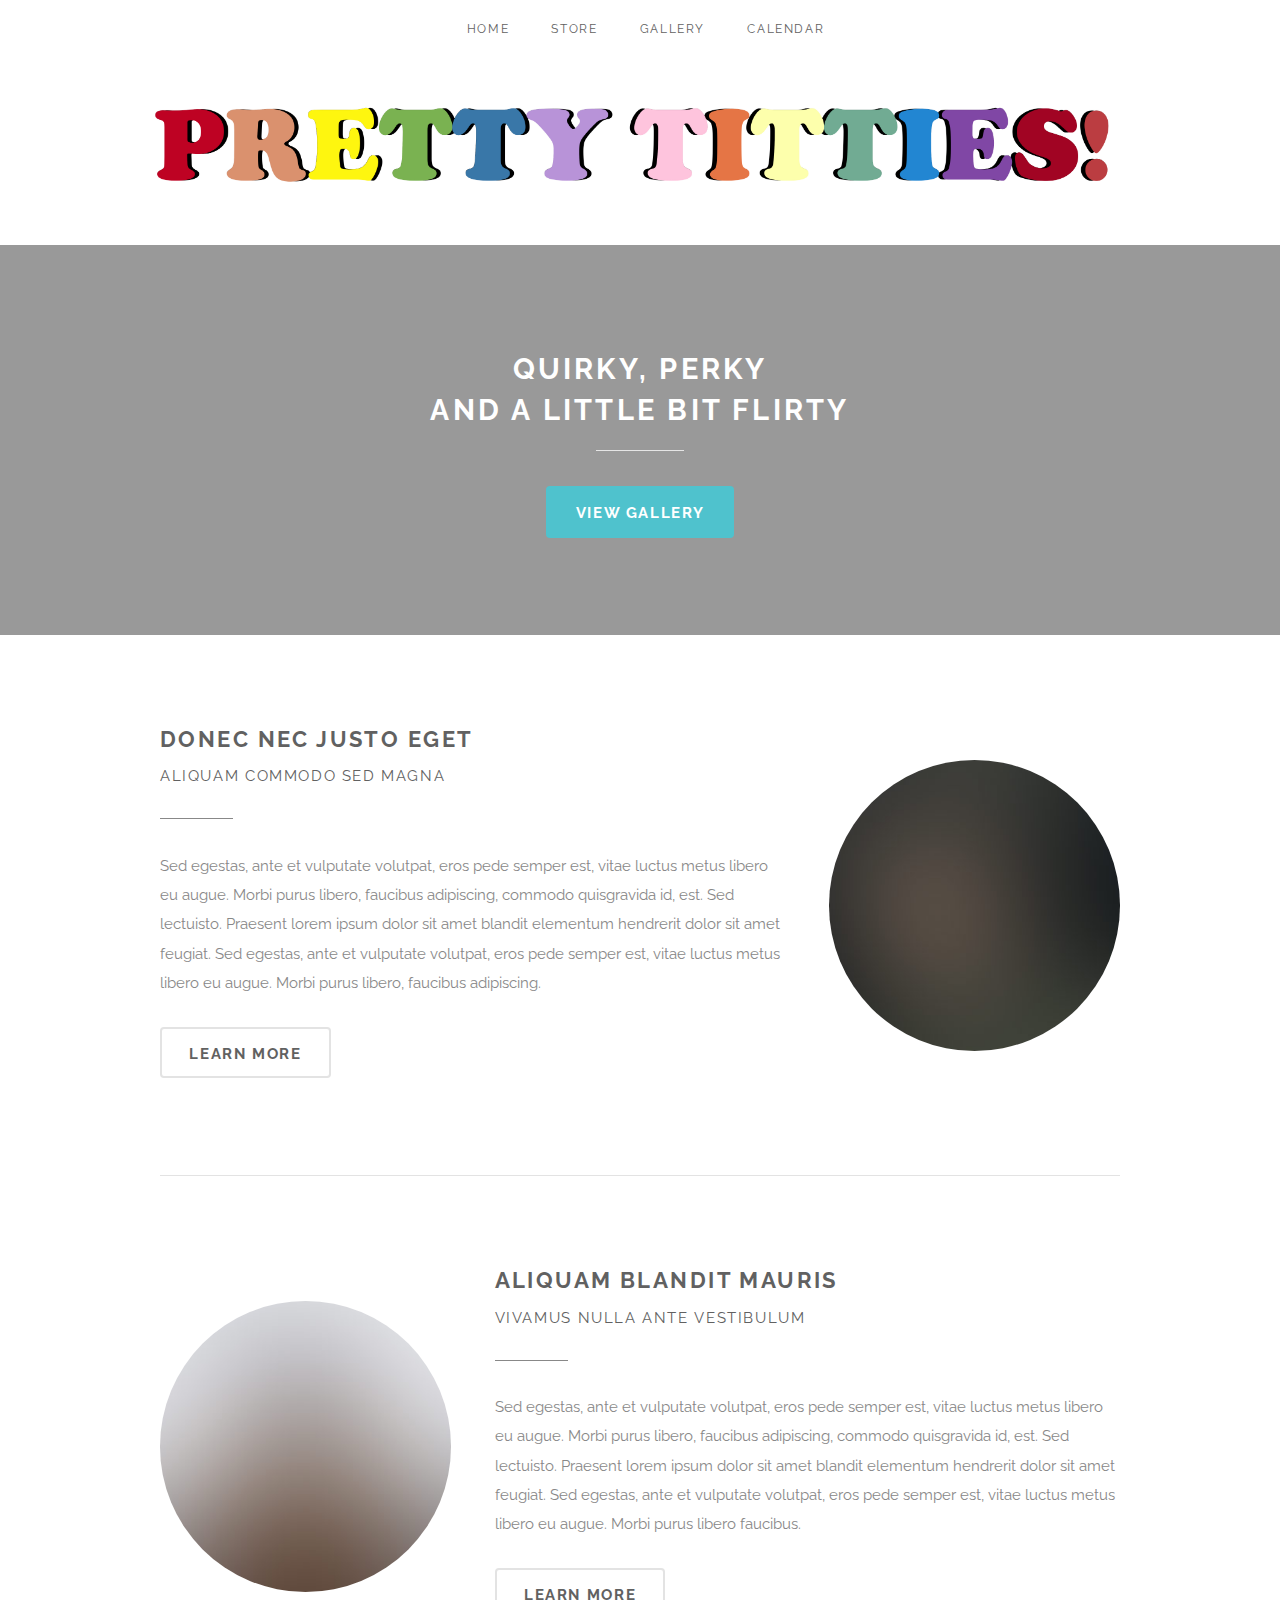
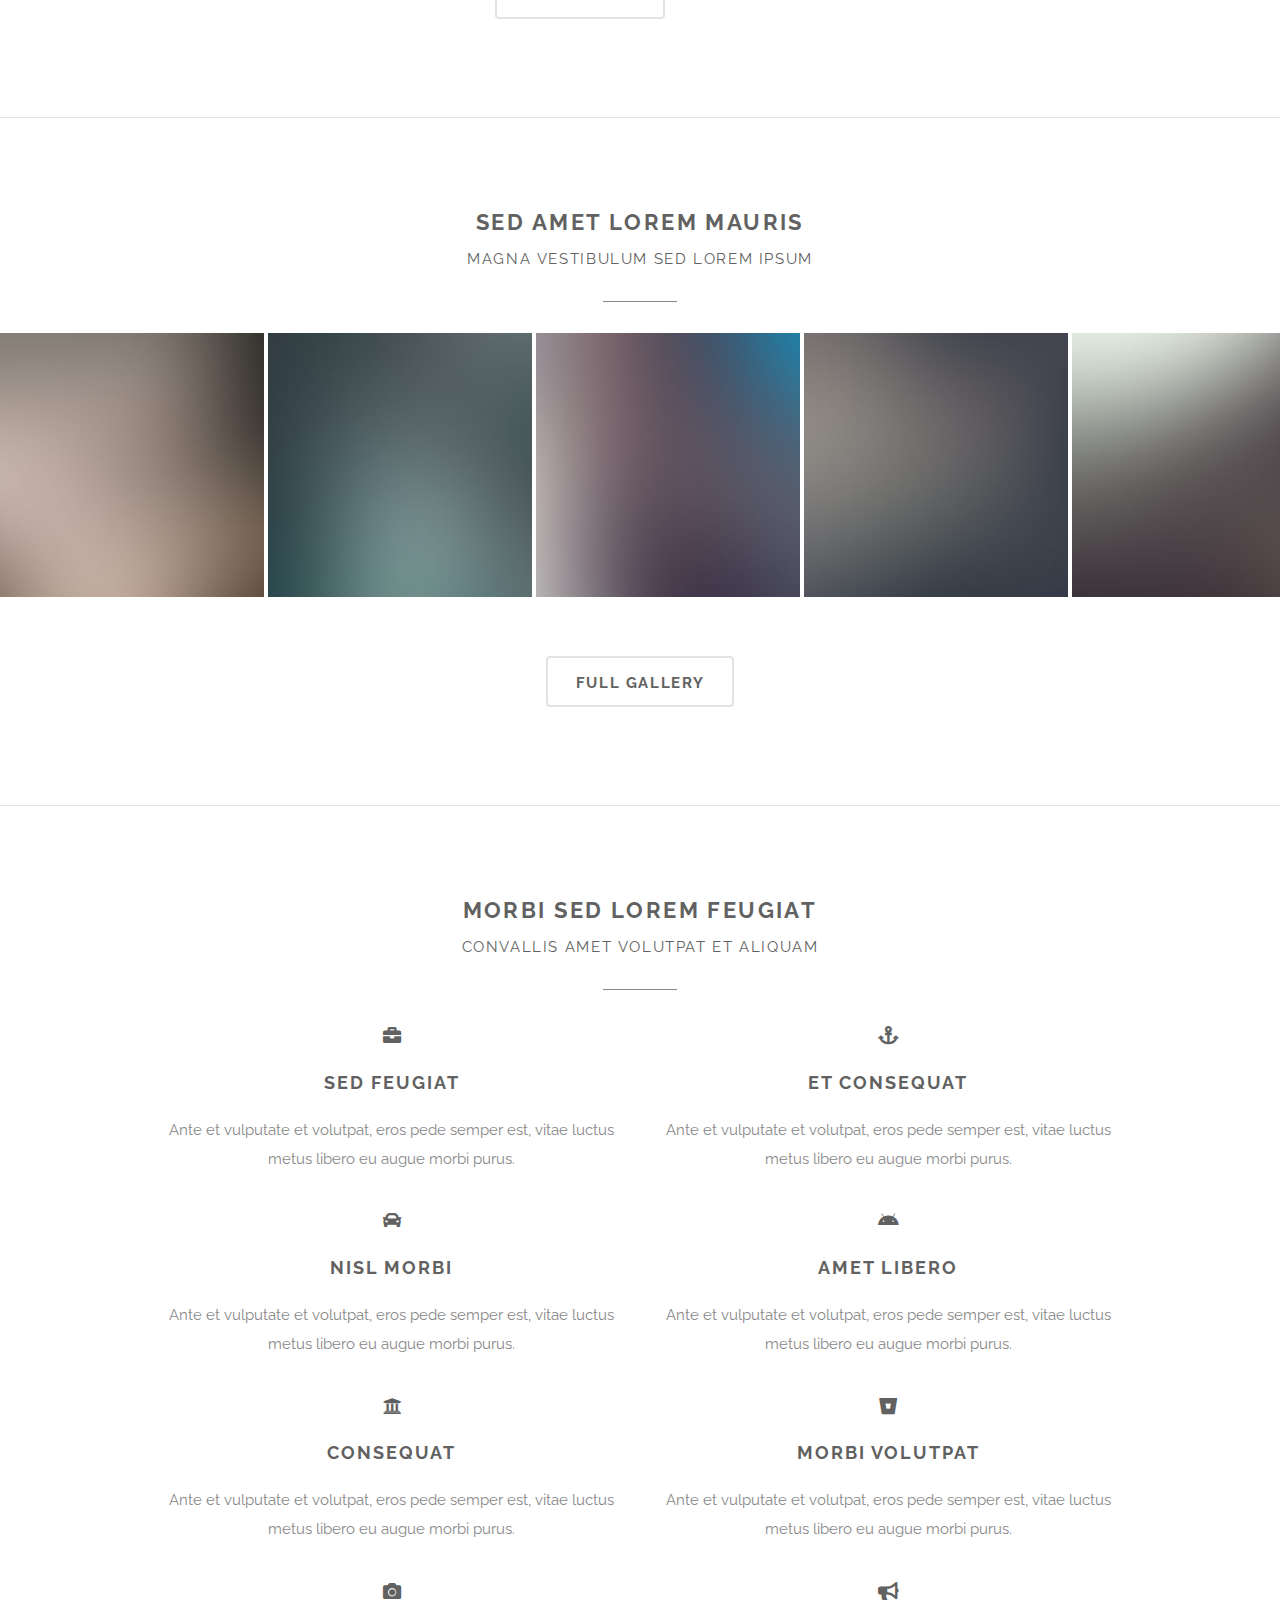
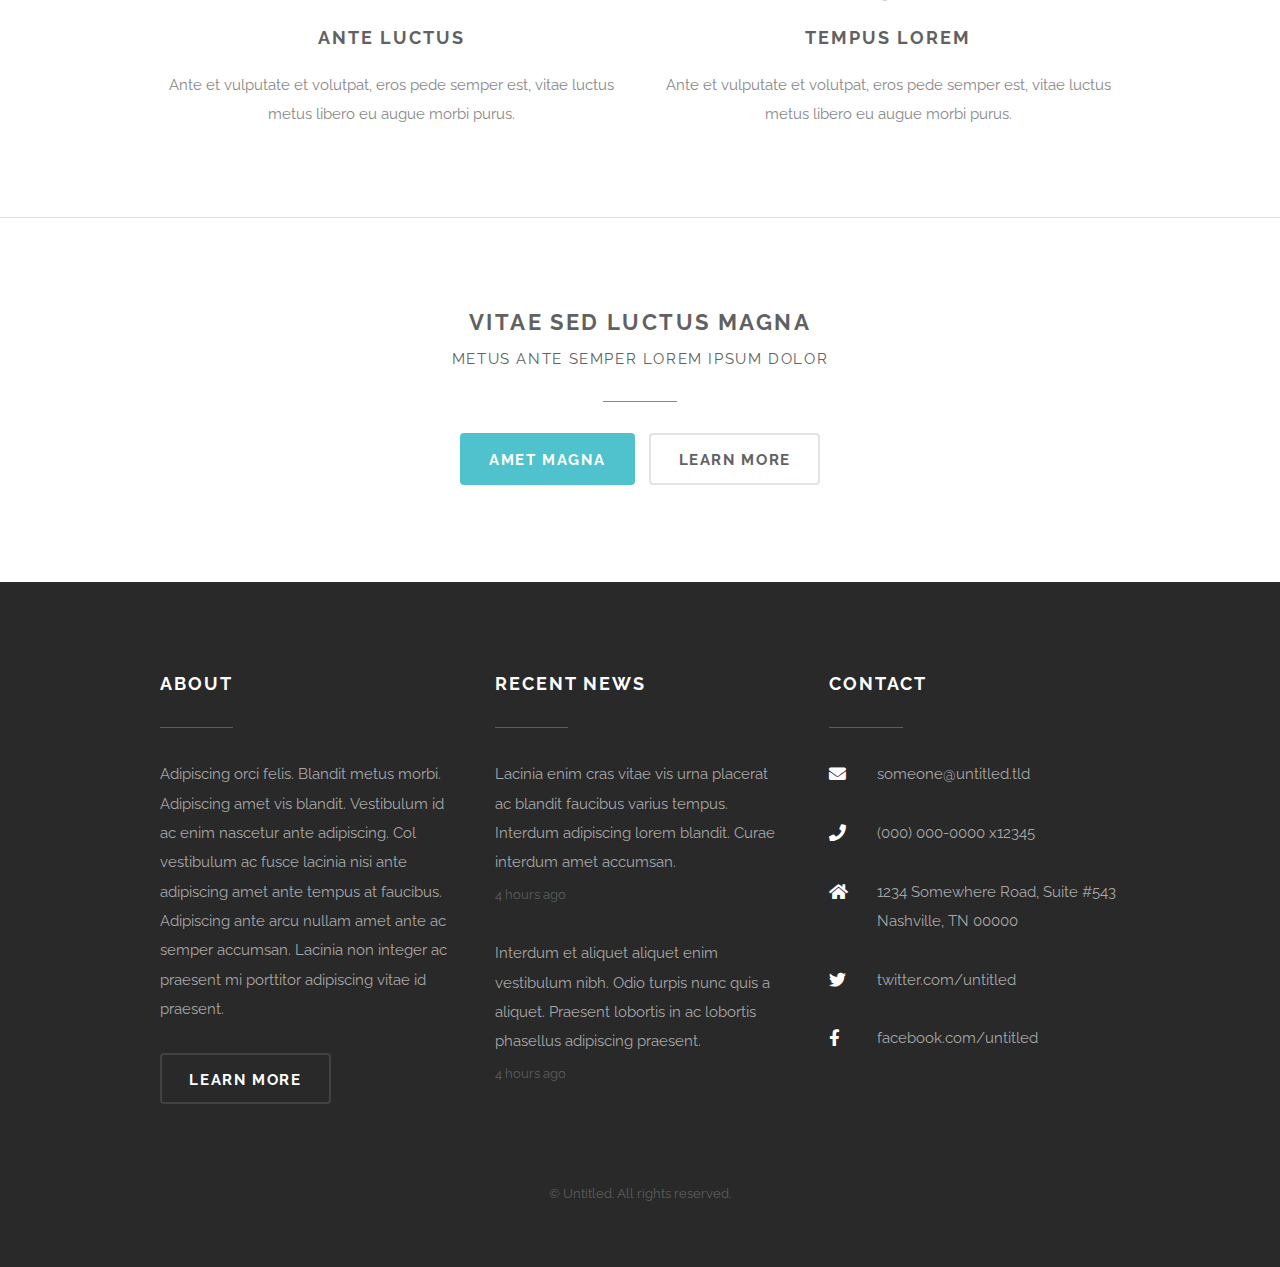
==== index.html @ 0b6cd854 "initial build" ====
<!DOCTYPE html>

<html>

<head>
	<title>Pretty Titties!</title>
	<meta charset="utf-8" />
	<meta name="viewport" content="width=device-width, initial-scale=1, user-scalable=no" />
	<link rel="stylesheet" href="assets/css/main.css" />
</head>

<body class="landing is-preload">

	<!-- Header -->
	<div id="header" class="alt">
		<a href="#" class="image fit"><img src="images/CAPS FIX Pretty Titties Title.jpg" alt="" /></a>
		<h1 id="logo" class="logo-small-screen"><a href="index.html">Pretty Titties</a></h1>
		<nav id="nav">
			<ul>
				<li><a href="index.html">Home</a></li>
				<!--<li>
					<a href="#" class="button alt">Layouts</a>
					<ul>
						<li><a href="left-sidebar.html">Left Sidebar</a></li>
						<li><a href="right-sidebar.html">Right Sidebar</a></li>
						<li><a href="no-sidebar.html">No Sidebar</a></li>
						<li>
							<a href="#">Submenu</a>
							<ul>
								<li><a href="#">Option 1</a></li>
								<li><a href="#">Option 2</a></li>
								<li><a href="#">Option 3</a></li>
								<li><a href="#">Option 4</a></li>
							</ul>
						</li>
					</ul>
				</li>-->
				<li><a href="elements.html">Store</a></li>
				<li><a href="#">Gallery</a></li>
				<li><a href="elements.html">Calendar</a></li>
			</ul>
		</nav>
	</div>

	<!-- Banner -->
	<section id="banner">
		<h2 class="pad-bottom">Quirky, perky<br> and a little bit flirty</h2>

		<ul class="actions special pad-top">
			<li><a href="#" class="button primary">View Gallery</a></li>
		</ul>
	</section>

	<!-- One -->
	<section id="one" class="wrapper style1">
		<div class="container">
			<section class="feature">
				<div class="row gtr-200 aln-middle">
					<div class="col-8 col-12-medium">
						<header class="major">
							<h2>Donec nec justo eget</h2>
							<p>Aliquam commodo sed magna</p>
						</header>
						<p>Sed egestas, ante et vulputate volutpat, eros pede semper est, vitae luctus metus libero eu
							augue. Morbi purus libero, faucibus adipiscing, commodo quisgravida id, est. Sed lectuisto.
							Praesent lorem ipsum dolor sit amet blandit elementum hendrerit dolor sit amet feugiat. Sed
							egestas, ante et vulputate volutpat, eros pede semper est, vitae luctus metus libero eu
							augue. Morbi purus libero, faucibus adipiscing.</p>
						<ul class="actions">
							<li><a href="#" class="button alt">Learn more</a></li>
						</ul>
					</div>
					<div class="col-4 col-12-medium important(medium)">
						<span class="image fit rounded">
							<img src="images/pic01.jpg" alt="" />
						</span>
					</div>
				</div>
			</section>
			<section class="feature">
				<div class="row gtr-200 aln-middle">
					<div class="col-4 col-12-medium">
						<span class="image fit rounded">
							<img src="images/pic02.jpg" alt="" class="rounded" />
						</span>
					</div>
					<div class="col-8 col-12-medium">
						<header class="major">
							<h2>Aliquam blandit mauris</h2>
							<p>Vivamus nulla ante vestibulum</p>
						</header>
						<p>Sed egestas, ante et vulputate volutpat, eros pede semper est, vitae luctus metus libero eu
							augue. Morbi purus libero, faucibus adipiscing, commodo quisgravida id, est. Sed lectuisto.
							Praesent lorem ipsum dolor sit amet blandit elementum hendrerit dolor sit amet feugiat. Sed
							egestas, ante et vulputate volutpat, eros pede semper est, vitae luctus metus libero eu
							augue. Morbi purus libero faucibus.</p>
						<ul class="actions">
							<li><a href="#" class="button alt">Learn more</a></li>
						</ul>
					</div>
				</div>
			</section>
		</div>
	</section>

	<!-- Two -->
	<section id="two" class="wrapper style1 special">
		<div class="container">
			<header class="major">
				<h2>Sed amet lorem mauris</h2>
				<p>Magna vestibulum sed lorem ipsum</p>
			</header>
		</div>
		<section class="carousel">
			<article>
				<a href="images/fulls/01.jpg" class="image"><img src="images/thumbs/01.jpg" alt=""
						title="Lorem ipsum dolor sit amet" /></a>
			</article>
			<article>
				<a href="images/fulls/02.jpg" class="image"><img src="images/thumbs/02.jpg" alt=""
						title="Lorem ipsum dolor sit amet" /></a>
			</article>
			<article>
				<a href="images/fulls/03.jpg" class="image"><img src="images/thumbs/03.jpg" alt=""
						title="Lorem ipsum dolor sit amet" /></a>
			</article>
			<article>
				<a href="images/fulls/04.jpg" class="image"><img src="images/thumbs/04.jpg" alt=""
						title="Lorem ipsum dolor sit amet" /></a>
			</article>
			<article>
				<a href="images/fulls/05.jpg" class="image"><img src="images/thumbs/05.jpg" alt=""
						title="Lorem ipsum dolor sit amet" /></a>
			</article>
			<article>
				<a href="images/fulls/01.jpg" class="image"><img src="images/thumbs/01.jpg" alt=""
						title="Lorem ipsum dolor sit amet" /></a>
			</article>
			<article>
				<a href="images/fulls/02.jpg" class="image"><img src="images/thumbs/02.jpg" alt=""
						title="Lorem ipsum dolor sit amet" /></a>
			</article>
			<article>
				<a href="images/fulls/03.jpg" class="image"><img src="images/thumbs/03.jpg" alt=""
						title="Lorem ipsum dolor sit amet" /></a>
			</article>
			<article>
				<a href="images/fulls/04.jpg" class="image"><img src="images/thumbs/04.jpg" alt=""
						title="Lorem ipsum dolor sit amet" /></a>
			</article>
			<article>
				<a href="images/fulls/05.jpg" class="image"><img src="images/thumbs/05.jpg" alt=""
						title="Lorem ipsum dolor sit amet" /></a>
			</article>
		</section>
		<div class="container">
			<ul class="actions special">
				<li><a href="#" class="button alt">Full Gallery</a></li>
			</ul>
		</div>
	</section>

	<!-- Three -->
	<section id="three" class="wrapper style1 special">
		<div class="container">
			<header class="major">
				<h2>Morbi sed lorem feugiat</h2>
				<p>Convallis amet volutpat et aliquam</p>
			</header>
			<div class="icon-grid">
				<div class="row gtr-uniform gtr-150">
					<section class="col-3 col-6-large col-12-small">
						<i class="icon solid fa-briefcase"></i>
						<h3>Sed feugiat</h3>
						<p>Ante et vulputate et volutpat, eros pede semper est, vitae luctus metus libero eu augue morbi
							purus.</p>
					</section>
					<section class="col-3 col-6-large col-12-small">
						<i class="icon solid fa-anchor"></i>
						<h3>Et consequat</h3>
						<p>Ante et vulputate et volutpat, eros pede semper est, vitae luctus metus libero eu augue morbi
							purus.</p>
					</section>
					<section class="col-3 col-6-large col-12-small">
						<i class="icon solid fa-car"></i>
						<h3>Nisl morbi</h3>
						<p>Ante et vulputate et volutpat, eros pede semper est, vitae luctus metus libero eu augue morbi
							purus.</p>
					</section>
					<section class="col-3 col-6-large col-12-small">
						<i class="icon brands fa-android"></i>
						<h3>Amet libero</h3>
						<p>Ante et vulputate et volutpat, eros pede semper est, vitae luctus metus libero eu augue morbi
							purus.</p>
					</section>
					<section class="col-3 col-6-large col-12-small">
						<i class="icon solid fa-university"></i>
						<h3>Consequat</h3>
						<p>Ante et vulputate et volutpat, eros pede semper est, vitae luctus metus libero eu augue morbi
							purus.</p>
					</section>
					<section class="col-3 col-6-large col-12-small">
						<i class="icon brands fa-bitbucket"></i>
						<h3>Morbi volutpat</h3>
						<p>Ante et vulputate et volutpat, eros pede semper est, vitae luctus metus libero eu augue morbi
							purus.</p>
					</section>
					<section class="col-3 col-6-large col-12-small">
						<i class="icon solid fa-camera"></i>
						<h3>Ante luctus</h3>
						<p>Ante et vulputate et volutpat, eros pede semper est, vitae luctus metus libero eu augue morbi
							purus.</p>
					</section>
					<section class="col-3 col-6-large col-12-small">
						<i class="icon solid fa-bullhorn"></i>
						<h3>Tempus lorem</h3>
						<p>Ante et vulputate et volutpat, eros pede semper est, vitae luctus metus libero eu augue morbi
							purus.</p>
					</section>
				</div>
			</div>
		</div>
	</section>

	<!-- Four -->
	<section id="four" class="wrapper style1 special">
		<div class="container">
			<header class="major">
				<h2>Vitae sed luctus magna</h2>
				<p>Metus ante semper lorem ipsum dolor</p>
			</header>
			<ul class="actions special">
				<li><a href="#" class="button primary">Amet magna</a></li>
				<li><a href="#" class="button alt">Learn more</a></li>
			</ul>
		</div>
	</section>

	<!-- Footer -->
	<div id="footer">
		<div class="container">
			<div class="row gtr-200 gtr-uniform">
				<section class="col-4 col-12-medium col-12-small">
					<header class="major">
						<h3>About</h3>
					</header>
					<p>Adipiscing orci felis. Blandit metus morbi. Adipiscing amet vis blandit. Vestibulum id ac enim
						nascetur ante adipiscing. Col vestibulum ac fusce lacinia nisi ante adipiscing amet ante tempus
						at faucibus. Adipiscing ante arcu nullam amet ante ac semper accumsan. Lacinia non integer ac
						praesent mi porttitor adipiscing vitae id praesent.</p>
					<ul class="actions">
						<li><a href="#" class="button alt">Learn more</a></li>
					</ul>
				</section>
				<section class="col-4 col-6-medium col-12-small">
					<header class="major">
						<h3>Recent News</h3>
					</header>
					<ul class="updates">
						<li>
							<p>
								<a href="#">Lacinia enim cras vitae vis urna placerat ac blandit faucibus varius tempus.
									Interdum adipiscing lorem blandit. Curae interdum amet accumsan.</a>
							</p>
							<span class="timestamp">4 hours ago</span>
						</li>
						<li>
							<p>
								<a href="#">Interdum et aliquet aliquet enim vestibulum nibh. Odio turpis nunc quis a
									aliquet. Praesent lobortis in ac lobortis phasellus adipiscing praesent.</a>
							</p>
							<span class="timestamp">4 hours ago</span>
						</li>
					</ul>
				</section>
				<section class="col-4 col-6-medium col-12-small">
					<header class="major">
						<h3>Contact</h3>
					</header>
					<ul class="labeled-icons">
						<li>
							<h4 class="icon solid fa-envelope"><span class="label">Email</span></h4>
							<a href="#">someone@untitled.tld</a>
						</li>
						<li>
							<h4 class="icon solid fa-phone"><span class="label">Phone</span></h4>
							(000) 000-0000 x12345
						</li>
						<li>
							<h4 class="icon solid fa-home"><span class="label">Address</span></h4>
							1234 Somewhere Road, Suite #543<br>Nashville, TN 00000
						</li>
						<li>
							<h4 class="icon brands fa-twitter"><span class="label">Twitter</span></h4>
							<a href="#">twitter.com/untitled</a>
						</li>
						<li>
							<h4 class="icon brands fa-facebook-f"><span class="label">Facebook</span></h4>
							<a href="#">facebook.com/untitled</a>
						</li>
					</ul>
				</section>
			</div>
		</div>
		<div class="copyright">
			&copy; Untitled. All rights reserved.
		</div>
	</div>

	<!-- Scripts -->
	<script src="assets/js/jquery.min.js"></script>
	<script src="assets/js/jquery.dropotron.min.js"></script>
	<script src="assets/js/jquery.poptrox.min.js"></script>
	<script src="assets/js/browser.min.js"></script>
	<script src="assets/js/breakpoints.min.js"></script>
	<script src="assets/js/util.js"></script>
	<script src="assets/js/main.js"></script>

</body>

</html>
---- assets/css/main.css ----
@import url(fontawesome-all.min.css);
@import url("https://fonts.googleapis.com/css?family=Raleway:400,700");

html,
body,
div,
span,
applet,
object,
iframe,
h1,
h2,
h3,
h4,
h5,
h6,
p,
blockquote,
pre,
a,
abbr,
acronym,
address,
big,
cite,
code,
del,
dfn,
em,
img,
ins,
kbd,
q,
s,
samp,
small,
strike,
strong,
sub,
sup,
tt,
var,
b,
u,
i,
center,
dl,
dt,
dd,
ol,
ul,
li,
fieldset,
form,
label,
legend,
table,
caption,
tbody,
tfoot,
thead,
tr,
th,
td,
article,
aside,
canvas,
details,
embed,
figure,
figcaption,
footer,
header,
hgroup,
menu,
nav,
output,
ruby,
section,
summary,
time,
mark,
audio,
video {
    margin: 0;
    padding: 0;
    border: 0;
    font-size: 100%;
    font: inherit;
    vertical-align: baseline;
}

article,
aside,
details,
figcaption,
figure,
footer,
header,
hgroup,
menu,
nav,
section {
    display: block;
}

body {
    line-height: 1;
}

ol,
ul {
    list-style: none;
}

blockquote,
q {
    quotes: none;
}

blockquote:before,
blockquote:after,
q:before,
q:after {
    content: "";
    content: none;
}

table {
    border-collapse: collapse;
    border-spacing: 0;
}

body {
    -webkit-text-size-adjust: none;
}

mark {
    background-color: transparent;
    color: inherit;
}

input::-moz-focus-inner {
    border: 0;
    padding: 0;
}

input,
select,
textarea {
    -moz-appearance: none;
    -webkit-appearance: none;
    -ms-appearance: none;
    appearance: none;
}

/* Basic */

html {
    box-sizing: border-box;
}

*,
*:before,
*:after {
    box-sizing: inherit;
}

body {
    background: #fff;
}

body.is-preload *,
body.is-preload *:before,
body.is-preload *:after {
    -moz-animation: none !important;
    -webkit-animation: none !important;
    -ms-animation: none !important;
    animation: none !important;
    -moz-transition: none !important;
    -webkit-transition: none !important;
    -ms-transition: none !important;
    transition: none !important;
}

body,
input,
select,
textarea {
    color: #888;
    font-family: "Raleway", Helvetica, sans-serif;
    font-size: 13pt;
    font-weight: 400;
    line-height: 2em;
}

a {
    color: #4fc2cd;
    text-decoration: underline;
}

a:hover {
    text-decoration: none;
}

strong,
b {
    color: #616161;
    font-weight: 700;
}

em,
i {
    font-style: italic;
}

p {
    margin: 0 0 2em 0;
}

h1,
h2,
h3,
h4,
h5,
h6 {
    color: #616161;
    font-weight: 700;
    letter-spacing: 0.11em;
    line-height: 1em;
    margin: 0 0 1em 0;
    text-transform: uppercase;
}

h1 a,
h2 a,
h3 a,
h4 a,
h5 a,
h6 a {
    color: inherit;
    text-decoration: none;
}

h1 .icon,
h2 .icon,
h3 .icon,
h4 .icon,
h5 .icon,
h6 .icon {
    margin-right: 0.65em;
}

h2 {
    font-size: 1.75em;
    line-height: 1.5em;
}

h3 {
    font-size: 1.35em;
    line-height: 1.5em;
}

h4 {
    font-size: 1.1em;
    line-height: 1.5em;
}

h5 {
    font-size: 0.9em;
    line-height: 1.5em;
}

h6 {
    font-size: 0.7em;
    line-height: 1.5em;
}

sub {
    font-size: 0.8em;
    position: relative;
    top: 0.5em;
}

sup {
    font-size: 0.8em;
    position: relative;
    top: -0.5em;
}

hr {
    border: 0;
    border-bottom: solid 1px rgba(144, 144, 144, 0.25);
    margin: 3em 0;
}

hr.major {
    margin: 5em 0;
}

blockquote {
    border-left: solid 4px rgba(144, 144, 144, 0.25);
    font-style: italic;
    margin: 0 0 2em 0;
    padding: 0.5em 0 0.5em 2em;
}

code {
    background: rgba(144, 144, 144, 0.075);
    border-radius: 4px;
    border: solid 1px rgba(144, 144, 144, 0.25);
    font-family: "Courier New", monospace;
    font-size: 0.9em;
    margin: 0 0.25em;
    padding: 0.25em 0.65em;
}

pre {
    -webkit-overflow-scrolling: touch;
    font-family: "Courier New", monospace;
    font-size: 0.9em;
    margin: 0 0 2em 0;
}

pre code {
    display: block;
    line-height: 1.75em;
    padding: 1em 1.5em;
    overflow-x: auto;
}

.align-left {
    text-align: left;
}

.align-center {
    text-align: center;
}

.align-right {
    text-align: right;
}

/* Row */

.row {
    display: flex;
    flex-wrap: wrap;
    box-sizing: border-box;
    align-items: stretch;
}

.row > * {
    box-sizing: border-box;
}

.row.gtr-uniform > * > :last-child {
    margin-bottom: 0;
}

.row.aln-left {
    justify-content: flex-start;
}

.row.aln-center {
    justify-content: center;
}

.row.aln-right {
    justify-content: flex-end;
}

.row.aln-top {
    align-items: flex-start;
}

.row.aln-middle {
    align-items: center;
}

.row.aln-bottom {
    align-items: flex-end;
}

.row > .imp {
    order: -1;
}

.row > .col-1 {
    width: 8.33333%;
}

.row > .off-1 {
    margin-left: 8.33333%;
}

.row > .col-2 {
    width: 16.66667%;
}

.row > .off-2 {
    margin-left: 16.66667%;
}

.row > .col-3 {
    width: 25%;
}

.row > .off-3 {
    margin-left: 25%;
}

.row > .col-4 {
    width: 33.33333%;
}

.row > .off-4 {
    margin-left: 33.33333%;
}

.row > .col-5 {
    width: 41.66667%;
}

.row > .off-5 {
    margin-left: 41.66667%;
}

.row > .col-6 {
    width: 50%;
}

.row > .off-6 {
    margin-left: 50%;
}

.row > .col-7 {
    width: 58.33333%;
}

.row > .off-7 {
    margin-left: 58.33333%;
}

.row > .col-8 {
    width: 66.66667%;
}

.row > .off-8 {
    margin-left: 66.66667%;
}

.row > .col-9 {
    width: 75%;
}

.row > .off-9 {
    margin-left: 75%;
}

.row > .col-10 {
    width: 83.33333%;
}

.row > .off-10 {
    margin-left: 83.33333%;
}

.row > .col-11 {
    width: 91.66667%;
}

.row > .off-11 {
    margin-left: 91.66667%;
}

.row > .col-12 {
    width: 100%;
}

.row > .off-12 {
    margin-left: 100%;
}

.row.gtr-0 {
    margin-top: 0;
    margin-left: 0em;
}

.row.gtr-0 > * {
    padding: 0 0 0 0em;
}

.row.gtr-0.gtr-uniform {
    margin-top: 0em;
}

.row.gtr-0.gtr-uniform > * {
    padding-top: 0em;
}

.row.gtr-25 {
    margin-top: 0;
    margin-left: -0.5em;
}

.row.gtr-25 > * {
    padding: 0 0 0 0.5em;
}

.row.gtr-25.gtr-uniform {
    margin-top: -0.5em;
}

.row.gtr-25.gtr-uniform > * {
    padding-top: 0.5em;
}

.row.gtr-50 {
    margin-top: 0;
    margin-left: -1em;
}

.row.gtr-50 > * {
    padding: 0 0 0 1em;
}

.row.gtr-50.gtr-uniform {
    margin-top: -1em;
}

.row.gtr-50.gtr-uniform > * {
    padding-top: 1em;
}

.row {
    margin-top: 0;
    margin-left: -2em;
}

.row > * {
    padding: 0 0 0 2em;
}

.row.gtr-uniform {
    margin-top: -2em;
}

.row.gtr-uniform > * {
    padding-top: 2em;
}

.row.gtr-150 {
    margin-top: 0;
    margin-left: -3em;
}

.row.gtr-150 > * {
    padding: 0 0 0 3em;
}

.row.gtr-150.gtr-uniform {
    margin-top: -3em;
}

.row.gtr-150.gtr-uniform > * {
    padding-top: 3em;
}

.row.gtr-200 {
    margin-top: 0;
    margin-left: -4em;
}

.row.gtr-200 > * {
    padding: 0 0 0 4em;
}

.row.gtr-200.gtr-uniform {
    margin-top: -4em;
}

.row.gtr-200.gtr-uniform > * {
    padding-top: 4em;
}

@media screen and (max-width: 1680px) {
    .row {
        display: flex;
        flex-wrap: wrap;
        box-sizing: border-box;
        align-items: stretch;
    }

    .row > * {
        box-sizing: border-box;
    }

    .row.gtr-uniform > * > :last-child {
        margin-bottom: 0;
    }

    .row.aln-left {
        justify-content: flex-start;
    }

    .row.aln-center {
        justify-content: center;
    }

    .row.aln-right {
        justify-content: flex-end;
    }

    .row.aln-top {
        align-items: flex-start;
    }

    .row.aln-middle {
        align-items: center;
    }

    .row.aln-bottom {
        align-items: flex-end;
    }

    .row > .imp-xlarge {
        order: -1;
    }

    .row > .col-1-xlarge {
        width: 8.33333%;
    }

    .row > .off-1-xlarge {
        margin-left: 8.33333%;
    }

    .row > .col-2-xlarge {
        width: 16.66667%;
    }

    .row > .off-2-xlarge {
        margin-left: 16.66667%;
    }

    .row > .col-3-xlarge {
        width: 25%;
    }

    .row > .off-3-xlarge {
        margin-left: 25%;
    }

    .row > .col-4-xlarge {
        width: 33.33333%;
    }

    .row > .off-4-xlarge {
        margin-left: 33.33333%;
    }

    .row > .col-5-xlarge {
        width: 41.66667%;
    }

    .row > .off-5-xlarge {
        margin-left: 41.66667%;
    }

    .row > .col-6-xlarge {
        width: 50%;
    }

    .row > .off-6-xlarge {
        margin-left: 50%;
    }

    .row > .col-7-xlarge {
        width: 58.33333%;
    }

    .row > .off-7-xlarge {
        margin-left: 58.33333%;
    }

    .row > .col-8-xlarge {
        width: 66.66667%;
    }

    .row > .off-8-xlarge {
        margin-left: 66.66667%;
    }

    .row > .col-9-xlarge {
        width: 75%;
    }

    .row > .off-9-xlarge {
        margin-left: 75%;
    }

    .row > .col-10-xlarge {
        width: 83.33333%;
    }

    .row > .off-10-xlarge {
        margin-left: 83.33333%;
    }

    .row > .col-11-xlarge {
        width: 91.66667%;
    }

    .row > .off-11-xlarge {
        margin-left: 91.66667%;
    }

    .row > .col-12-xlarge {
        width: 100%;
    }

    .row > .off-12-xlarge {
        margin-left: 100%;
    }

    .row.gtr-0 {
        margin-top: 0;
        margin-left: 0em;
    }

    .row.gtr-0 > * {
        padding: 0 0 0 0em;
    }

    .row.gtr-0.gtr-uniform {
        margin-top: 0em;
    }

    .row.gtr-0.gtr-uniform > * {
        padding-top: 0em;
    }

    .row.gtr-25 {
        margin-top: 0;
        margin-left: -0.5em;
    }

    .row.gtr-25 > * {
        padding: 0 0 0 0.5em;
    }

    .row.gtr-25.gtr-uniform {
        margin-top: -0.5em;
    }

    .row.gtr-25.gtr-uniform > * {
        padding-top: 0.5em;
    }

    .row.gtr-50 {
        margin-top: 0;
        margin-left: -1em;
    }

    .row.gtr-50 > * {
        padding: 0 0 0 1em;
    }

    .row.gtr-50.gtr-uniform {
        margin-top: -1em;
    }

    .row.gtr-50.gtr-uniform > * {
        padding-top: 1em;
    }

    .row {
        margin-top: 0;
        margin-left: -2em;
    }

    .row > * {
        padding: 0 0 0 2em;
    }

    .row.gtr-uniform {
        margin-top: -2em;
    }

    .row.gtr-uniform > * {
        padding-top: 2em;
    }

    .row.gtr-150 {
        margin-top: 0;
        margin-left: -3em;
    }

    .row.gtr-150 > * {
        padding: 0 0 0 3em;
    }

    .row.gtr-150.gtr-uniform {
        margin-top: -3em;
    }

    .row.gtr-150.gtr-uniform > * {
        padding-top: 3em;
    }

    .row.gtr-200 {
        margin-top: 0;
        margin-left: -4em;
    }

    .row.gtr-200 > * {
        padding: 0 0 0 4em;
    }

    .row.gtr-200.gtr-uniform {
        margin-top: -4em;
    }

    .row.gtr-200.gtr-uniform > * {
        padding-top: 4em;
    }
}

@media screen and (max-width: 1280px) {
    .row {
        display: flex;
        flex-wrap: wrap;
        box-sizing: border-box;
        align-items: stretch;
    }

    .row > * {
        box-sizing: border-box;
    }

    .row.gtr-uniform > * > :last-child {
        margin-bottom: 0;
    }

    .row.aln-left {
        justify-content: flex-start;
    }

    .row.aln-center {
        justify-content: center;
    }

    .row.aln-right {
        justify-content: flex-end;
    }

    .row.aln-top {
        align-items: flex-start;
    }

    .row.aln-middle {
        align-items: center;
    }

    .row.aln-bottom {
        align-items: flex-end;
    }

    .row > .imp-large {
        order: -1;
    }

    .row > .col-1-large {
        width: 8.33333%;
    }

    .row > .off-1-large {
        margin-left: 8.33333%;
    }

    .row > .col-2-large {
        width: 16.66667%;
    }

    .row > .off-2-large {
        margin-left: 16.66667%;
    }

    .row > .col-3-large {
        width: 25%;
    }

    .row > .off-3-large {
        margin-left: 25%;
    }

    .row > .col-4-large {
        width: 33.33333%;
    }

    .row > .off-4-large {
        margin-left: 33.33333%;
    }

    .row > .col-5-large {
        width: 41.66667%;
    }

    .row > .off-5-large {
        margin-left: 41.66667%;
    }

    .row > .col-6-large {
        width: 50%;
    }

    .row > .off-6-large {
        margin-left: 50%;
    }

    .row > .col-7-large {
        width: 58.33333%;
    }

    .row > .off-7-large {
        margin-left: 58.33333%;
    }

    .row > .col-8-large {
        width: 66.66667%;
    }

    .row > .off-8-large {
        margin-left: 66.66667%;
    }

    .row > .col-9-large {
        width: 75%;
    }

    .row > .off-9-large {
        margin-left: 75%;
    }

    .row > .col-10-large {
        width: 83.33333%;
    }

    .row > .off-10-large {
        margin-left: 83.33333%;
    }

    .row > .col-11-large {
        width: 91.66667%;
    }

    .row > .off-11-large {
        margin-left: 91.66667%;
    }

    .row > .col-12-large {
        width: 100%;
    }

    .row > .off-12-large {
        margin-left: 100%;
    }

    .row.gtr-0 {
        margin-top: 0;
        margin-left: 0em;
    }

    .row.gtr-0 > * {
        padding: 0 0 0 0em;
    }

    .row.gtr-0.gtr-uniform {
        margin-top: 0em;
    }

    .row.gtr-0.gtr-uniform > * {
        padding-top: 0em;
    }

    .row.gtr-25 {
        margin-top: 0;
        margin-left: -0.375em;
    }

    .row.gtr-25 > * {
        padding: 0 0 0 0.375em;
    }

    .row.gtr-25.gtr-uniform {
        margin-top: -0.375em;
    }

    .row.gtr-25.gtr-uniform > * {
        padding-top: 0.375em;
    }

    .row.gtr-50 {
        margin-top: 0;
        margin-left: -0.75em;
    }

    .row.gtr-50 > * {
        padding: 0 0 0 0.75em;
    }

    .row.gtr-50.gtr-uniform {
        margin-top: -0.75em;
    }

    .row.gtr-50.gtr-uniform > * {
        padding-top: 0.75em;
    }

    .row {
        margin-top: 0;
        margin-left: -1.5em;
    }

    .row > * {
        padding: 0 0 0 1.5em;
    }

    .row.gtr-uniform {
        margin-top: -1.5em;
    }

    .row.gtr-uniform > * {
        padding-top: 1.5em;
    }

    .row.gtr-150 {
        margin-top: 0;
        margin-left: -2.25em;
    }

    .row.gtr-150 > * {
        padding: 0 0 0 2.25em;
    }

    .row.gtr-150.gtr-uniform {
        margin-top: -2.25em;
    }

    .row.gtr-150.gtr-uniform > * {
        padding-top: 2.25em;
    }

    .row.gtr-200 {
        margin-top: 0;
        margin-left: -3em;
    }

    .row.gtr-200 > * {
        padding: 0 0 0 3em;
    }

    .row.gtr-200.gtr-uniform {
        margin-top: -3em;
    }

    .row.gtr-200.gtr-uniform > * {
        padding-top: 3em;
    }
}

@media screen and (max-width: 980px) {
    .row {
        display: flex;
        flex-wrap: wrap;
        box-sizing: border-box;
        align-items: stretch;
    }

    .row > * {
        box-sizing: border-box;
    }

    .row.gtr-uniform > * > :last-child {
        margin-bottom: 0;
    }

    .row.aln-left {
        justify-content: flex-start;
    }

    .row.aln-center {
        justify-content: center;
    }

    .row.aln-right {
        justify-content: flex-end;
    }

    .row.aln-top {
        align-items: flex-start;
    }

    .row.aln-middle {
        align-items: center;
    }

    .row.aln-bottom {
        align-items: flex-end;
    }

    .row > .imp-medium {
        order: -1;
    }

    .row > .col-1-medium {
        width: 8.33333%;
    }

    .row > .off-1-medium {
        margin-left: 8.33333%;
    }

    .row > .col-2-medium {
        width: 16.66667%;
    }

    .row > .off-2-medium {
        margin-left: 16.66667%;
    }

    .row > .col-3-medium {
        width: 25%;
    }

    .row > .off-3-medium {
        margin-left: 25%;
    }

    .row > .col-4-medium {
        width: 33.33333%;
    }

    .row > .off-4-medium {
        margin-left: 33.33333%;
    }

    .row > .col-5-medium {
        width: 41.66667%;
    }

    .row > .off-5-medium {
        margin-left: 41.66667%;
    }

    .row > .col-6-medium {
        width: 50%;
    }

    .row > .off-6-medium {
        margin-left: 50%;
    }

    .row > .col-7-medium {
        width: 58.33333%;
    }

    .row > .off-7-medium {
        margin-left: 58.33333%;
    }

    .row > .col-8-medium {
        width: 66.66667%;
    }

    .row > .off-8-medium {
        margin-left: 66.66667%;
    }

    .row > .col-9-medium {
        width: 75%;
    }

    .row > .off-9-medium {
        margin-left: 75%;
    }

    .row > .col-10-medium {
        width: 83.33333%;
    }

    .row > .off-10-medium {
        margin-left: 83.33333%;
    }

    .row > .col-11-medium {
        width: 91.66667%;
    }

    .row > .off-11-medium {
        margin-left: 91.66667%;
    }

    .row > .col-12-medium {
        width: 100%;
    }

    .row > .off-12-medium {
        margin-left: 100%;
    }

    .row.gtr-0 {
        margin-top: 0;
        margin-left: 0em;
    }

    .row.gtr-0 > * {
        padding: 0 0 0 0em;
    }

    .row.gtr-0.gtr-uniform {
        margin-top: 0em;
    }

    .row.gtr-0.gtr-uniform > * {
        padding-top: 0em;
    }

    .row.gtr-25 {
        margin-top: 0;
        margin-left: -0.375em;
    }

    .row.gtr-25 > * {
        padding: 0 0 0 0.375em;
    }

    .row.gtr-25.gtr-uniform {
        margin-top: -0.375em;
    }

    .row.gtr-25.gtr-uniform > * {
        padding-top: 0.375em;
    }

    .row.gtr-50 {
        margin-top: 0;
        margin-left: -0.75em;
    }

    .row.gtr-50 > * {
        padding: 0 0 0 0.75em;
    }

    .row.gtr-50.gtr-uniform {
        margin-top: -0.75em;
    }

    .row.gtr-50.gtr-uniform > * {
        padding-top: 0.75em;
    }

    .row {
        margin-top: 0;
        margin-left: -1.5em;
    }

    .row > * {
        padding: 0 0 0 1.5em;
    }

    .row.gtr-uniform {
        margin-top: -1.5em;
    }

    .row.gtr-uniform > * {
        padding-top: 1.5em;
    }

    .row.gtr-150 {
        margin-top: 0;
        margin-left: -2.25em;
    }

    .row.gtr-150 > * {
        padding: 0 0 0 2.25em;
    }

    .row.gtr-150.gtr-uniform {
        margin-top: -2.25em;
    }

    .row.gtr-150.gtr-uniform > * {
        padding-top: 2.25em;
    }

    .row.gtr-200 {
        margin-top: 0;
        margin-left: -3em;
    }

    .row.gtr-200 > * {
        padding: 0 0 0 3em;
    }

    .row.gtr-200.gtr-uniform {
        margin-top: -3em;
    }

    .row.gtr-200.gtr-uniform > * {
        padding-top: 3em;
    }
}

@media screen and (max-width: 736px) {
    .row {
        display: flex;
        flex-wrap: wrap;
        box-sizing: border-box;
        align-items: stretch;
    }

    .row > * {
        box-sizing: border-box;
    }

    .row.gtr-uniform > * > :last-child {
        margin-bottom: 0;
    }

    .row.aln-left {
        justify-content: flex-start;
    }

    .row.aln-center {
        justify-content: center;
    }

    .row.aln-right {
        justify-content: flex-end;
    }

    .row.aln-top {
        align-items: flex-start;
    }

    .row.aln-middle {
        align-items: center;
    }

    .row.aln-bottom {
        align-items: flex-end;
    }

    .row > .imp-small {
        order: -1;
    }

    .row > .col-1-small {
        width: 8.33333%;
    }

    .row > .off-1-small {
        margin-left: 8.33333%;
    }

    .row > .col-2-small {
        width: 16.66667%;
    }

    .row > .off-2-small {
        margin-left: 16.66667%;
    }

    .row > .col-3-small {
        width: 25%;
    }

    .row > .off-3-small {
        margin-left: 25%;
    }

    .row > .col-4-small {
        width: 33.33333%;
    }

    .row > .off-4-small {
        margin-left: 33.33333%;
    }

    .row > .col-5-small {
        width: 41.66667%;
    }

    .row > .off-5-small {
        margin-left: 41.66667%;
    }

    .row > .col-6-small {
        width: 50%;
    }

    .row > .off-6-small {
        margin-left: 50%;
    }

    .row > .col-7-small {
        width: 58.33333%;
    }

    .row > .off-7-small {
        margin-left: 58.33333%;
    }

    .row > .col-8-small {
        width: 66.66667%;
    }

    .row > .off-8-small {
        margin-left: 66.66667%;
    }

    .row > .col-9-small {
        width: 75%;
    }

    .row > .off-9-small {
        margin-left: 75%;
    }

    .row > .col-10-small {
        width: 83.33333%;
    }

    .row > .off-10-small {
        margin-left: 83.33333%;
    }

    .row > .col-11-small {
        width: 91.66667%;
    }

    .row > .off-11-small {
        margin-left: 91.66667%;
    }

    .row > .col-12-small {
        width: 100%;
    }

    .row > .off-12-small {
        margin-left: 100%;
    }

    .row.gtr-0 {
        margin-top: 0;
        margin-left: 0em;
    }

    .row.gtr-0 > * {
        padding: 0 0 0 0em;
    }

    .row.gtr-0.gtr-uniform {
        margin-top: 0em;
    }

    .row.gtr-0.gtr-uniform > * {
        padding-top: 0em;
    }

    .row.gtr-25 {
        margin-top: 0;
        margin-left: -0.3125em;
    }

    .row.gtr-25 > * {
        padding: 0 0 0 0.3125em;
    }

    .row.gtr-25.gtr-uniform {
        margin-top: -0.3125em;
    }

    .row.gtr-25.gtr-uniform > * {
        padding-top: 0.3125em;
    }

    .row.gtr-50 {
        margin-top: 0;
        margin-left: -0.625em;
    }

    .row.gtr-50 > * {
        padding: 0 0 0 0.625em;
    }

    .row.gtr-50.gtr-uniform {
        margin-top: -0.625em;
    }

    .row.gtr-50.gtr-uniform > * {
        padding-top: 0.625em;
    }

    .row {
        margin-top: 0;
        margin-left: -1.25em;
    }

    .row > * {
        padding: 0 0 0 1.25em;
    }

    .row.gtr-uniform {
        margin-top: -1.25em;
    }

    .row.gtr-uniform > * {
        padding-top: 1.25em;
    }

    .row.gtr-150 {
        margin-top: 0;
        margin-left: -1.875em;
    }

    .row.gtr-150 > * {
        padding: 0 0 0 1.875em;
    }

    .row.gtr-150.gtr-uniform {
        margin-top: -1.875em;
    }

    .row.gtr-150.gtr-uniform > * {
        padding-top: 1.875em;
    }

    .row.gtr-200 {
        margin-top: 0;
        margin-left: -2.5em;
    }

    .row.gtr-200 > * {
        padding: 0 0 0 2.5em;
    }

    .row.gtr-200.gtr-uniform {
        margin-top: -2.5em;
    }

    .row.gtr-200.gtr-uniform > * {
        padding-top: 2.5em;
    }
}

@media screen and (max-width: 480px) {
    .row {
        display: flex;
        flex-wrap: wrap;
        box-sizing: border-box;
        align-items: stretch;
    }

    .row > * {
        box-sizing: border-box;
    }

    .row.gtr-uniform > * > :last-child {
        margin-bottom: 0;
    }

    .row.aln-left {
        justify-content: flex-start;
    }

    .row.aln-center {
        justify-content: center;
    }

    .row.aln-right {
        justify-content: flex-end;
    }

    .row.aln-top {
        align-items: flex-start;
    }

    .row.aln-middle {
        align-items: center;
    }

    .row.aln-bottom {
        align-items: flex-end;
    }

    .row > .imp-xsmall {
        order: -1;
    }

    .row > .col-1-xsmall {
        width: 8.33333%;
    }

    .row > .off-1-xsmall {
        margin-left: 8.33333%;
    }

    .row > .col-2-xsmall {
        width: 16.66667%;
    }

    .row > .off-2-xsmall {
        margin-left: 16.66667%;
    }

    .row > .col-3-xsmall {
        width: 25%;
    }

    .row > .off-3-xsmall {
        margin-left: 25%;
    }

    .row > .col-4-xsmall {
        width: 33.33333%;
    }

    .row > .off-4-xsmall {
        margin-left: 33.33333%;
    }

    .row > .col-5-xsmall {
        width: 41.66667%;
    }

    .row > .off-5-xsmall {
        margin-left: 41.66667%;
    }

    .row > .col-6-xsmall {
        width: 50%;
    }

    .row > .off-6-xsmall {
        margin-left: 50%;
    }

    .row > .col-7-xsmall {
        width: 58.33333%;
    }

    .row > .off-7-xsmall {
        margin-left: 58.33333%;
    }

    .row > .col-8-xsmall {
        width: 66.66667%;
    }

    .row > .off-8-xsmall {
        margin-left: 66.66667%;
    }

    .row > .col-9-xsmall {
        width: 75%;
    }

    .row > .off-9-xsmall {
        margin-left: 75%;
    }

    .row > .col-10-xsmall {
        width: 83.33333%;
    }

    .row > .off-10-xsmall {
        margin-left: 83.33333%;
    }

    .row > .col-11-xsmall {
        width: 91.66667%;
    }

    .row > .off-11-xsmall {
        margin-left: 91.66667%;
    }

    .row > .col-12-xsmall {
        width: 100%;
    }

    .row > .off-12-xsmall {
        margin-left: 100%;
    }

    .row.gtr-0 {
        margin-top: 0;
        margin-left: 0em;
    }

    .row.gtr-0 > * {
        padding: 0 0 0 0em;
    }

    .row.gtr-0.gtr-uniform {
        margin-top: 0em;
    }

    .row.gtr-0.gtr-uniform > * {
        padding-top: 0em;
    }

    .row.gtr-25 {
        margin-top: 0;
        margin-left: -0.3125em;
    }

    .row.gtr-25 > * {
        padding: 0 0 0 0.3125em;
    }

    .row.gtr-25.gtr-uniform {
        margin-top: -0.3125em;
    }

    .row.gtr-25.gtr-uniform > * {
        padding-top: 0.3125em;
    }

    .row.gtr-50 {
        margin-top: 0;
        margin-left: -0.625em;
    }

    .row.gtr-50 > * {
        padding: 0 0 0 0.625em;
    }

    .row.gtr-50.gtr-uniform {
        margin-top: -0.625em;
    }

    .row.gtr-50.gtr-uniform > * {
        padding-top: 0.625em;
    }

    .row {
        margin-top: 0;
        margin-left: -1.25em;
    }

    .row > * {
        padding: 0 0 0 1.25em;
    }

    .row.gtr-uniform {
        margin-top: -1.25em;
    }

    .row.gtr-uniform > * {
        padding-top: 1.25em;
    }

    .row.gtr-150 {
        margin-top: 0;
        margin-left: -1.875em;
    }

    .row.gtr-150 > * {
        padding: 0 0 0 1.875em;
    }

    .row.gtr-150.gtr-uniform {
        margin-top: -1.875em;
    }

    .row.gtr-150.gtr-uniform > * {
        padding-top: 1.875em;
    }

    .row.gtr-200 {
        margin-top: 0;
        margin-left: -2.5em;
    }

    .row.gtr-200 > * {
        padding: 0 0 0 2.5em;
    }

    .row.gtr-200.gtr-uniform {
        margin-top: -2.5em;
    }

    .row.gtr-200.gtr-uniform > * {
        padding-top: 2.5em;
    }
}

/* Container */

.container {
    margin: 0 auto;
    width: 1400px;
}

@media screen and (max-width: 1680px) {
    .container {
        width: 1200px;
    }
}

@media screen and (max-width: 1280px) {
    .container {
        width: 960px;
    }
}

@media screen and (max-width: 980px) {
    .container {
        width: 90%;
    }
}

/* Section/Article */

section.special,
header.special,
article.special {
    text-align: center;
}

header p {
    color: #a7a7a7;
    letter-spacing: 0.11em;
    position: relative;
    margin: 0 0 1.5em 0;
}

header h2 + p {
    font-size: 1.25em;
    margin-top: -1em;
    line-height: 1.75em;
}

header h3 + p {
    font-size: 1.1em;
    margin-top: -0.8em;
    line-height: 1.75em;
}

header h4 + p,
header h5 + p,
header h6 + p {
    font-size: 0.9em;
    margin-top: -0.6em;
    line-height: 1.5em;
}

header.major {
    margin: 0 0 1.5em 0;
    text-transform: uppercase;
}

header.major h2,
header.major h3,
header.major h4,
header.major h5,
header.major h6 {
    margin: 0;
}

header.major p {
    color: #616161;
    margin: 0.5em 0 0 0;
}

header.major:after {
    background-color: #888;
    content: "";
    display: inline-block;
    height: 1px;
    margin: 2em 0 0 0;
    position: relative;
    width: 5em;
}

/* Form */

form {
    margin: 0 0 2em 0;
}

label {
    color: #616161;
    display: block;
    font-size: 0.9em;
    font-weight: 700;
    margin: 0 0 1em 0;
}

input[type="text"],
input[type="password"],
input[type="email"],
select,
textarea {
    -moz-appearance: none;
    -webkit-appearance: none;
    -ms-appearance: none;
    appearance: none;
    background: rgba(144, 144, 144, 0.075);
    border-radius: 4px;
    border: none;
    border: solid 1px rgba(144, 144, 144, 0.25);
    color: inherit;
    display: block;
    outline: 0;
    padding: 0 1em;
    text-decoration: none;
    width: 100%;
}

input[type="text"]:invalid,
input[type="password"]:invalid,
input[type="email"]:invalid,
select:invalid,
textarea:invalid {
    box-shadow: none;
}

input[type="text"]:focus,
input[type="password"]:focus,
input[type="email"]:focus,
select:focus,
textarea:focus {
    border-color: #4fc2cd;
    box-shadow: 0 0 0 1px #4fc2cd;
}

select {
    background-image: url("data:image/svg+xml;charset=utf8,%3Csvg xmlns='http://www.w3.org/2000/svg' width='40' height='40' preserveAspectRatio='none' viewBox='0 0 40 40'%3E%3Cpath d='M9.4,12.3l10.4,10.4l10.4-10.4c0.2-0.2,0.5-0.4,0.9-0.4c0.3,0,0.6,0.1,0.9,0.4l3.3,3.3c0.2,0.2,0.4,0.5,0.4,0.9 c0,0.4-0.1,0.6-0.4,0.9L20.7,31.9c-0.2,0.2-0.5,0.4-0.9,0.4c-0.3,0-0.6-0.1-0.9-0.4L4.3,17.3c-0.2-0.2-0.4-0.5-0.4-0.9 c0-0.4,0.1-0.6,0.4-0.9l3.3-3.3c0.2-0.2,0.5-0.4,0.9-0.4S9.1,12.1,9.4,12.3z' fill='rgba(144, 144, 144, 0.25)' /%3E%3C/svg%3E");
    background-size: 1.25em;
    background-repeat: no-repeat;
    background-position: calc(100% - 1em) center;
    height: 2.75em;
    padding-right: 2.75em;
    text-overflow: ellipsis;
}

select:focus::-ms-value {
    background-color: transparent;
}

select::-ms-expand {
    display: none;
}

select option {
    color: #616161;
    background: #fff;
}

input[type="text"],
input[type="password"],
input[type="email"],
select {
    height: 2.75em;
}

textarea {
    padding: 0.75em 1em;
}

input[type="checkbox"],
input[type="radio"] {
    -moz-appearance: none;
    -webkit-appearance: none;
    -ms-appearance: none;
    appearance: none;
    display: block;
    float: left;
    margin-right: -2em;
    opacity: 0;
    width: 1em;
    z-index: -1;
}

input[type="checkbox"] + label,
input[type="radio"] + label {
    text-decoration: none;
    color: #888;
    cursor: pointer;
    display: inline-block;
    font-size: 1em;
    font-weight: 400;
    padding-left: 2.4em;
    padding-right: 0.75em;
    position: relative;
}

input[type="checkbox"] + label:before,
input[type="radio"] + label:before {
    -moz-osx-font-smoothing: grayscale;
    -webkit-font-smoothing: antialiased;
    display: inline-block;
    font-style: normal;
    font-variant: normal;
    text-rendering: auto;
    line-height: 1;
    text-transform: none !important;
    font-family: "Font Awesome 5 Free";
    font-weight: 900;
}

input[type="checkbox"] + label:before,
input[type="radio"] + label:before {
    background: rgba(144, 144, 144, 0.075);
    border-radius: 4px;
    border: solid 1px rgba(144, 144, 144, 0.25);
    content: "";
    display: inline-block;
    font-size: 0.8em;
    height: 2.0625em;
    left: 0;
    line-height: 2.0625em;
    position: absolute;
    text-align: center;
    top: 0;
    width: 2.0625em;
}

input[type="checkbox"]:checked + label:before,
input[type="radio"]:checked + label:before {
    background: #292929;
    border-color: #292929;
    color: #ffffff;
    content: "\f00c";
}

input[type="checkbox"]:focus + label:before,
input[type="radio"]:focus + label:before {
    border-color: #4fc2cd;
    box-shadow: 0 0 0 1px #4fc2cd;
}

input[type="checkbox"] + label:before {
    border-radius: 4px;
}

input[type="radio"] + label:before {
    border-radius: 100%;
}

::-webkit-input-placeholder {
    color: #a7a7a7 !important;
    opacity: 1;
}

:-moz-placeholder {
    color: #a7a7a7 !important;
    opacity: 1;
}

::-moz-placeholder {
    color: #a7a7a7 !important;
    opacity: 1;
}

:-ms-input-placeholder {
    color: #a7a7a7 !important;
    opacity: 1;
}

/* Box */

.box {
    border-radius: 4px;
    border: solid 1px rgba(144, 144, 144, 0.25);
    margin-bottom: 2em;
    padding: 1.5em;
}

.box > :last-child,
.box > :last-child > :last-child,
.box > :last-child > :last-child > :last-child {
    margin-bottom: 0;
}

.box.alt {
    border: 0;
    border-radius: 0;
    padding: 0;
}

/* Icon */

.icon {
    text-decoration: none;
    border-bottom: none;
    position: relative;
}

.icon:before {
    -moz-osx-font-smoothing: grayscale;
    -webkit-font-smoothing: antialiased;
    display: inline-block;
    font-style: normal;
    font-variant: normal;
    text-rendering: auto;
    line-height: 1;
    text-transform: none !important;
    font-family: "Font Awesome 5 Free";
    font-weight: 400;
}

.icon.solid:before {
    font-weight: 900;
}

.icon.brands:before {
    font-family: "Font Awesome 5 Brands";
}

.icon > .label {
    display: none;
}

/* Image */

.image {
    border-radius: 4px;
    border: 0;
    display: inline-block;
    position: relative;
}

.image img {
    border-radius: 4px;
    display: block;
}

.image.left {
    float: left;
    padding: 0 1.5em 1em 0;
    top: 0.25em;
}

.image.right {
    float: right;
    padding: 0 0 1em 1.5em;
    top: 0.25em;
}

.image.left,
.image.right {
    max-width: 40%;
}

.image.left img,
.image.right img {
    width: 100%;
}

.image.fit {
    display: block;
    margin: 0 0 2em 0;
    width: 100%;
}

.image.fit img {
    width: 100%;
}

.image.rounded img {
    border-radius: 100%;
}

/* List */

ol {
    list-style: decimal;
    margin: 0 0 2em 0;
    padding-left: 1.25em;
}

ol li {
    padding-left: 0.25em;
}

ul {
    list-style: disc;
    margin: 0 0 2em 0;
    padding-left: 1em;
}

ul li {
    padding-left: 0.5em;
}

ul.alt {
    list-style: none;
    padding-left: 0;
}

ul.alt li {
    border-top: solid 1px rgba(144, 144, 144, 0.25);
    padding: 0.5em 0;
}

ul.alt li:first-child {
    border-top: 0;
    padding-top: 0;
}

dl {
    margin: 0 0 2em 0;
}

/* Icons */

ul.icons {
    cursor: default;
    list-style: none;
    padding-left: 0;
}

ul.icons li {
    display: inline-block;
    padding: 0 1em 0 0;
}

ul.icons li:last-child {
    padding-right: 0;
}

ul.icons li .icon:before {
    font-size: 2em;
}

/* Labeled Icons */

ul.labeled-icons {
    list-style: none;
    padding-left: 0;
}

ul.labeled-icons li {
    margin-bottom: 2em;
    padding-left: 3.25em;
    position: relative;
}

ul.labeled-icons .icon {
    cursor: default;
    display: block;
    font-size: 1.15em;
    left: 0;
    line-height: 1.8em;
    position: absolute;
    top: 0;
}

/* Updates */

ul.updates {
    list-style: none;
    padding-left: 0;
}

ul.updates li {
    margin-top: 2em;
    padding-left: 0;
}

ul.updates li:first-child {
    margin-top: 0;
}

ul.updates p {
    margin: 0;
}

ul.updates a {
    display: block;
}

ul.updates .timestamp {
    color: rgba(255, 255, 255, 0.25);
    display: block;
    font-size: 0.9em;
    margin-top: 0.25em;
}

/* Actions */

ul.actions {
    display: -moz-flex;
    display: -webkit-flex;
    display: -ms-flex;
    display: flex;
    cursor: default;
    list-style: none;
    margin-left: -1em;
    padding-left: 0;
}

ul.actions li {
    padding: 0 0 0 1em;
    vertical-align: middle;
}

ul.actions.special {
    -moz-justify-content: center;
    -webkit-justify-content: center;
    -ms-justify-content: center;
    justify-content: center;
    width: 100%;
    margin-left: 0;
}

ul.actions.special li:first-child {
    padding-left: 0;
}

ul.actions.stacked {
    -moz-flex-direction: column;
    -webkit-flex-direction: column;
    -ms-flex-direction: column;
    flex-direction: column;
    margin-left: 0;
}

ul.actions.stacked li {
    padding: 1.3em 0 0 0;
}

ul.actions.stacked li:first-child {
    padding-top: 0;
}

ul.actions.fit {
    width: calc(100% + 1em);
}

ul.actions.fit li {
    -moz-flex-grow: 1;
    -webkit-flex-grow: 1;
    -ms-flex-grow: 1;
    flex-grow: 1;
    -moz-flex-shrink: 1;
    -webkit-flex-shrink: 1;
    -ms-flex-shrink: 1;
    flex-shrink: 1;
    width: 100%;
}

ul.actions.fit li > * {
    width: 100%;
}

ul.actions.fit.stacked {
    width: 100%;
}

@media screen and (max-width: 480px) {
    ul.actions:not(.fixed) {
        -moz-flex-direction: column;
        -webkit-flex-direction: column;
        -ms-flex-direction: column;
        flex-direction: column;
        margin-left: 0;
        width: 100% !important;
    }

    ul.actions:not(.fixed) li {
        -moz-flex-grow: 1;
        -webkit-flex-grow: 1;
        -ms-flex-grow: 1;
        flex-grow: 1;
        -moz-flex-shrink: 1;
        -webkit-flex-shrink: 1;
        -ms-flex-shrink: 1;
        flex-shrink: 1;
        padding: 1em 0 0 0;
        text-align: center;
        width: 100%;
    }

    ul.actions:not(.fixed) li > * {
        width: 100%;
    }

    ul.actions:not(.fixed) li:first-child {
        padding-top: 0;
    }

    ul.actions:not(.fixed) li input[type="submit"],
    ul.actions:not(.fixed) li input[type="reset"],
    ul.actions:not(.fixed) li input[type="button"],
    ul.actions:not(.fixed) li button,
    ul.actions:not(.fixed) li .button {
        width: 100%;
    }

    ul.actions:not(.fixed) li input[type="submit"].icon:before,
    ul.actions:not(.fixed) li input[type="reset"].icon:before,
    ul.actions:not(.fixed) li input[type="button"].icon:before,
    ul.actions:not(.fixed) li button.icon:before,
    ul.actions:not(.fixed) li .button.icon:before {
        margin-left: -0.5em;
    }
}

/* Table */

.table-wrapper {
    -webkit-overflow-scrolling: touch;
    overflow-x: auto;
}

table {
    margin: 0 0 2em 0;
    width: 100%;
}

table tbody tr {
    border: solid 1px rgba(144, 144, 144, 0.25);
    border-left: 0;
    border-right: 0;
}

table tbody tr:nth-child(2n + 1) {
    background-color: rgba(144, 144, 144, 0.075);
}

table td {
    padding: 0.75em 0.75em;
}

table th {
    color: #616161;
    font-size: 0.9em;
    font-weight: 700;
    padding: 0 0.75em 0.75em 0.75em;
    text-align: left;
}

table thead {
    border-bottom: solid 2px rgba(144, 144, 144, 0.25);
}

table tfoot {
    border-top: solid 2px rgba(144, 144, 144, 0.25);
}

table.alt {
    border-collapse: separate;
}

table.alt tbody tr td {
    border: solid 1px rgba(144, 144, 144, 0.25);
    border-left-width: 0;
    border-top-width: 0;
}

table.alt tbody tr td:first-child {
    border-left-width: 1px;
}

table.alt tbody tr:first-child td {
    border-top-width: 1px;
}

table.alt thead {
    border-bottom: 0;
}

table.alt tfoot {
    border-top: 0;
}

/* Button */

input[type="submit"],
input[type="reset"],
input[type="button"],
button,
.button {
    -moz-appearance: none;
    -webkit-appearance: none;
    -ms-appearance: none;
    appearance: none;
    -moz-transition: background-color 0.2s ease-in-out, color 0.2s ease-in-out;
    -webkit-transition: background-color 0.2s ease-in-out,
        color 0.2s ease-in-out;
    -ms-transition: background-color 0.2s ease-in-out, color 0.2s ease-in-out;
    transition: background-color 0.2s ease-in-out, color 0.2s ease-in-out;
    background-color: #292929;
    border-radius: 4px;
    border: 0;
    color: #ffffff !important;
    cursor: pointer;
    display: inline-block;
    font-weight: 700;
    height: 3.5em;
    letter-spacing: 0.11em;
    line-height: 3.65em;
    overflow: hidden;
    padding: 0 2em;
    text-align: center;
    text-decoration: none;
    text-overflow: ellipsis;
    text-transform: uppercase;
    white-space: nowrap;
}

input[type="submit"]:hover,
input[type="reset"]:hover,
input[type="button"]:hover,
button:hover,
.button:hover {
    background-color: #363636;
}

input[type="submit"]:active,
input[type="reset"]:active,
input[type="button"]:active,
button:active,
.button:active {
    background-color: #1c1c1c;
}

input[type="submit"].icon:before,
input[type="reset"].icon:before,
input[type="button"].icon:before,
button.icon:before,
.button.icon:before {
    margin: 0 0.5em 0 -0.25em;
}

input[type="submit"].fit,
input[type="reset"].fit,
input[type="button"].fit,
button.fit,
.button.fit {
    width: 100%;
}

input[type="submit"].small,
input[type="reset"].small,
input[type="button"].small,
button.small,
.button.small {
    font-size: 0.8em;
}

input[type="submit"].large,
input[type="reset"].large,
input[type="button"].large,
button.large,
.button.large {
    font-size: 1.25em;
}

input[type="submit"].alt,
input[type="reset"].alt,
input[type="button"].alt,
button.alt,
.button.alt {
    background-color: transparent;
    box-shadow: inset 0 0 0 2px rgba(144, 144, 144, 0.25);
    color: #616161 !important;
}

input[type="submit"].alt:hover,
input[type="reset"].alt:hover,
input[type="button"].alt:hover,
button.alt:hover,
.button.alt:hover {
    background-color: rgba(144, 144, 144, 0.075);
}

input[type="submit"].alt:active,
input[type="reset"].alt:active,
input[type="button"].alt:active,
button.alt:active,
.button.alt:active {
    background-color: rgba(144, 144, 144, 0.2);
}

input[type="submit"].alt.icon:before,
input[type="reset"].alt.icon:before,
input[type="button"].alt.icon:before,
button.alt.icon:before,
.button.alt.icon:before {
    color: #a7a7a7;
}

input[type="submit"].primary,
input[type="reset"].primary,
input[type="button"].primary,
button.primary,
.button.primary {
    background-color: #4fc2cd;
    color: #ffffff !important;
}

input[type="submit"].primary:hover,
input[type="reset"].primary:hover,
input[type="button"].primary:hover,
button.primary:hover,
.button.primary:hover {
    background-color: #5cc7d1;
}

input[type="submit"].primary:active,
input[type="reset"].primary:active,
input[type="button"].primary:active,
button.primary:active,
.button.primary:active {
    background-color: #3bbbc7;
}

input[type="submit"].disabled,
input[type="submit"]:disabled,
input[type="reset"].disabled,
input[type="reset"]:disabled,
input[type="button"].disabled,
input[type="button"]:disabled,
button.disabled,
button:disabled,
.button.disabled,
.button:disabled {
    background-color: #888 !important;
    color: #fff !important;
    cursor: default;
    opacity: 0.25;
}

/* Feature */

.feature {
    border-top: solid 1px rgba(144, 144, 144, 0.25);
    margin-top: 6em;
    padding-top: 8em;
}

.feature:first-child {
    border-top: 0;
    margin-top: 0;
    padding-top: 0;
}

/* Icon Grid */

.icon-grid {
    margin: 0 0 2em 0;
    text-align: center;
}

.icon-grid .icon {
    color: #616161;
    display: block;
    font-size: 1.25em;
    margin: 0 0 1em 0;
}

/* Carousel */

.carousel-wrapper {
    position: relative;
}

.carousel-wrapper .nav {
    -moz-transition: opacity 0.2s ease-in-out;
    -webkit-transition: opacity 0.2s ease-in-out;
    -ms-transition: opacity 0.2s ease-in-out;
    transition: opacity 0.2s ease-in-out;
    background: url("images/overlay.png");
    background: rgba(24, 24, 24, 0.75);
    height: 100%;
    opacity: 0;
    position: absolute;
    top: 0;
    width: 5em;
    z-index: 1;
}

.carousel-wrapper .nav:before {
    -moz-transition: opacity 0.2s ease-in-out;
    -webkit-transition: opacity 0.2s ease-in-out;
    -ms-transition: opacity 0.2s ease-in-out;
    transition: opacity 0.2s ease-in-out;
    background-image: url("images/arrow.svg");
    background-position: center center;
    background-repeat: no-repeat;
    background-size: 85%;
    content: "";
    display: block;
    height: 100%;
    opacity: 0;
    position: absolute;
    width: 100%;
}

.carousel-wrapper .nav.left {
    left: 0;
}

.carousel-wrapper .nav.left:before {
    -moz-transform: scaleX(-1);
    -webkit-transform: scaleX(-1);
    -ms-transform: scaleX(-1);
    transform: scaleX(-1);
    -ms-filter: "FlipH";
    filter: FlipH;
}

.carousel-wrapper .nav.right {
    right: 0;
}

.carousel-wrapper:hover .nav {
    opacity: 1;
}

.carousel-wrapper:hover .nav:before {
    opacity: 0.75;
}

.carousel-wrapper:hover .nav:hover:before {
    opacity: 1;
}

.carousel-wrapper.no-scroll .nav {
    display: none;
}

.carousel {
    -webkit-overflow-scrolling: touch;
    line-height: 0;
    margin-bottom: 4em;
    overflow-x: auto;
    overflow-y: hidden;
    position: relative;
    text-align: center;
    white-space: nowrap;
    width: 100%;
}

.carousel article {
    display: inline-block;
}

.carousel article img {
    border-radius: 0;
    width: 22em;
}

/* Wrapper */

.wrapper {
    padding: 8em 0 6em 0;
}

.wrapper.style1 + .wrapper.style1 {
    border-top: 1px solid rgba(144, 144, 144, 0.25);
}

/* Header */

body {
    padding-top: 4.5em;
}

#header {
    background-color: #fff;
    border-bottom: solid 1px rgba(144, 144, 144, 0.25);
    box-shadow: 0px 0.0375em 0.125em 0px rgba(0, 0, 0, 0.05);
    color: #fff;
    cursor: default;
    height: 4.5em;
    letter-spacing: 0.11em;
    line-height: 4.6em;
    position: fixed;
    text-transform: uppercase;
    top: 0;
    width: 100%;
    z-index: 10000;
}

#header h1 {
    color: #616161;
    height: inherit;
    left: 1.25em;
    line-height: inherit;
    margin: 0;
    padding: 0;
    position: absolute;
    top: 0;
}

#header h1 a {
    font-size: 1.25em;
}

#header p {
    display: none;
}

#header nav {
    height: inherit;
    line-height: inherit;
    position: absolute;
    right: 1.25em;
    top: 0;
    vertical-align: middle;
}

#header nav > ul {
    list-style: none;
    margin: 0;
    padding-left: 0;
}

#header nav > ul > li {
    border-radius: 4px;
    display: inline-block;
    margin-left: 1.75em;
    padding-left: 0;
}

#header nav > ul > li a {
    -moz-transition: background-color 0.2s ease-in-out, color 0.2s ease-in-out;
    -webkit-transition: background-color 0.2s ease-in-out,
        color 0.2s ease-in-out;
    -ms-transition: background-color 0.2s ease-in-out, color 0.2s ease-in-out;
    transition: background-color 0.2s ease-in-out, color 0.2s ease-in-out;
    color: #616161;
    text-decoration: none;
}

#header nav > ul > li:first-child {
    margin-left: 0;
}

#header nav > ul > li .button {
    height: 2.9em;
    line-height: 2.9em;
    margin-bottom: 0;
    padding: 0 1.4em;
    position: relative;
    top: -0.075em;
    vertical-align: middle;
}

#header nav > ul > li > ul {
    display: none;
}

#header .container {
    position: relative;
}

#header .container h1 {
    left: 0;
}

#header .container nav {
    right: 0;
}

#header.alt {
    border-bottom: 0;
    box-shadow: none;
    height: auto;
    padding: 1.5em 0 1em 0;
    position: static;
    text-align: center;
}

#header.alt h1 {
    font-size: 1.75em;
    left: 0;
    letter-spacing: 0.11em;
    line-height: 1.5em;
    margin: 0;
    position: relative;
}

#header.alt h1 a {
    font-size: 1em;
}

#header.alt p {
    color: #616161;
    display: block;
    line-height: 1.5em;
    margin: 1em 0 0 0;
}

#header.alt nav {
    left: 0;
    text-align: center;
    top: 0;
    width: 100%;
}

#header.alt nav li {
    margin: 0 1.25em;
}

#header.alt nav li:first-child {
    margin-left: 2em;
}

.dropotron {
    background-color: #fff;
    border-radius: 4px;
    border: solid 1px rgba(144, 144, 144, 0.25);
    box-shadow: 0px 0.0375em 0.125em 0px rgba(0, 0, 0, 0.05);
    list-style: none;
    margin: -0.75em 0 0 0;
    min-width: 12em;
    padding: 0.75em 1em;
}

.dropotron > li {
    border-top: solid 1px rgba(144, 144, 144, 0.25);
    padding: 0;
}

.dropotron > li a {
    color: #616161;
    display: block;
    font-size: 0.8em;
    letter-spacing: 0.11em;
    line-height: 2.75em;
    text-decoration: none;
    text-transform: uppercase;
}

.dropotron > li:first-child {
    border-top: 0;
}

.dropotron.level-0 {
    margin: 1.5em 0 0 0;
}

.dropotron.level-0:before {
    -moz-transform: rotate(45deg);
    -webkit-transform: rotate(45deg);
    -ms-transform: rotate(45deg);
    transform: rotate(45deg);
    background: #fff;
    border-color: rgba(144, 144, 144, 0.25);
    border-style: solid;
    border-width: 0;
    border-left-width: 1px;
    border-top-width: 1px;
    content: "";
    display: block;
    height: 1em;
    position: absolute;
    right: 2em;
    top: -0.5em;
    width: 1em;
}

body.landing .dropotron.level-0 {
    margin: 0;
}

body.landing .dropotron.level-0:before {
    left: 50%;
    margin-left: -0.5em;
}

/* Banner */

#banner {
    padding: 11em 0 8em 0;
    background-attachment: scroll, fixed;
    background-image: url("images/overlay.png"), url("../../images/banner1.jpg");
    background-position: center center;
    background-size: cover;
    line-height: 2;
    text-align: center;
}

#banner h2 {
    color: #ffffff;
    font-size: 2.5em;
    line-height: 1.4em;
    margin-bottom: 0.7em;
    padding: 0;
}

#banner h2:after {
    background-color: #ffffff;
    background-color: rgba(255, 255, 255, 0.75);
    content: "";
    display: block;
    height: 1px;
    margin: 0.7em auto 0;
    position: relative;
    width: 3em;
}

#banner p {
    color: #ccc;
    color: rgba(255, 255, 255, 0.75);
    font-size: 1.25em;
    letter-spacing: 0.11em;
    margin-bottom: 1.75em;
    text-transform: uppercase;
}

body.is-touch #banner {
    background-attachment: scroll;
}

/* Main */

#main {
    padding: 6em 0 6em 0;
}

#main header.major {
    text-align: center;
    margin: 0 0 4em 0;
}

/* Footer */

#footer {
    padding: 8em 0 6em 0;
    background-color: #292929;
    color: #a7a7a7;
}

#footer h2,
#footer h3,
#footer h4,
#footer h5,
#footer h6 {
    color: #ffffff;
}

#footer header.major:after {
    background-color: rgba(255, 255, 255, 0.25);
}

#footer a:not(.button) {
    -moz-transition: color 0.2s ease-in-out;
    -webkit-transition: color 0.2s ease-in-out;
    -ms-transition: color 0.2s ease-in-out;
    transition: color 0.2s ease-in-out;
    color: #a7a7a7;
    text-decoration: none;
}

#footer a:not(.button):active,
#footer a:not(.button):hover {
    color: #ffffff;
}

#footer .button {
    color: #ffffff !important;
}

#footer .icon {
    color: #ffffff;
}

#footer .copyright {
    color: rgba(255, 255, 255, 0.25);
    font-size: 0.9em;
    margin: 5em 0 0 0;
    padding: 0;
    text-align: center;
}

#footer .copyright li {
    border-left: solid 1px rgba(144, 144, 144, 0.25);
    display: inline-block;
    list-style: none;
    margin-left: 1.5em;
    padding-left: 1.5em;
}

#footer .copyright li:first-child {
    border-left: 0;
    margin-left: 0;
    padding-left: 0;
}

/* Poptrox */

@-moz-keyframes spinner-rotate {
    0% {
        -moz-transform: scale(1) rotate(0deg);
        -webkit-transform: scale(1) rotate(0deg);
        -ms-transform: scale(1) rotate(0deg);
        transform: scale(1) rotate(0deg);
    }

    100% {
        -moz-transform: scale(1) rotate(360deg);
        -webkit-transform: scale(1) rotate(360deg);
        -ms-transform: scale(1) rotate(360deg);
        transform: scale(1) rotate(360deg);
    }
}

@-webkit-keyframes spinner-rotate {
    0% {
        -moz-transform: scale(1) rotate(0deg);
        -webkit-transform: scale(1) rotate(0deg);
        -ms-transform: scale(1) rotate(0deg);
        transform: scale(1) rotate(0deg);
    }

    100% {
        -moz-transform: scale(1) rotate(360deg);
        -webkit-transform: scale(1) rotate(360deg);
        -ms-transform: scale(1) rotate(360deg);
        transform: scale(1) rotate(360deg);
    }
}

@-ms-keyframes spinner-rotate {
    0% {
        -moz-transform: scale(1) rotate(0deg);
        -webkit-transform: scale(1) rotate(0deg);
        -ms-transform: scale(1) rotate(0deg);
        transform: scale(1) rotate(0deg);
    }

    100% {
        -moz-transform: scale(1) rotate(360deg);
        -webkit-transform: scale(1) rotate(360deg);
        -ms-transform: scale(1) rotate(360deg);
        transform: scale(1) rotate(360deg);
    }
}

@keyframes spinner-rotate {
    0% {
        -moz-transform: scale(1) rotate(0deg);
        -webkit-transform: scale(1) rotate(0deg);
        -ms-transform: scale(1) rotate(0deg);
        transform: scale(1) rotate(0deg);
    }

    100% {
        -moz-transform: scale(1) rotate(360deg);
        -webkit-transform: scale(1) rotate(360deg);
        -ms-transform: scale(1) rotate(360deg);
        transform: scale(1) rotate(360deg);
    }
}

.poptrox-popup {
    -moz-box-sizing: content-box;
    -webkit-box-sizing: content-box;
    -ms-box-sizing: content-box;
    box-sizing: content-box;
    background: #fff;
    box-shadow: 0 0.1em 0.15em 0 rgba(0, 0, 0, 0.15);
    padding-bottom: 4em;
}

.poptrox-popup .loader {
    text-decoration: none;
    display: block;
    font-size: 2em;
    height: 2em;
    left: 50%;
    margin: -1em 0 0 -1em;
    position: absolute;
    top: 50%;
    width: 2em;
}

.poptrox-popup .loader:before {
    -moz-osx-font-smoothing: grayscale;
    -webkit-font-smoothing: antialiased;
    display: inline-block;
    font-style: normal;
    font-variant: normal;
    text-rendering: auto;
    line-height: 1;
    text-transform: none !important;
    font-family: "Font Awesome 5 Free";
    font-weight: 900;
}

.poptrox-popup .loader:before {
    -moz-animation: spinner-rotate 0.75s infinite linear !important;
    -webkit-animation: spinner-rotate 0.75s infinite linear !important;
    -ms-animation: spinner-rotate 0.75s infinite linear !important;
    animation: spinner-rotate 0.75s infinite linear !important;
    color: #ececec;
    content: "\f1ce";
    cursor: default;
    display: block;
    height: 2em;
    left: 0;
    line-height: 2em;
    position: absolute;
    text-align: center;
    top: 0;
    width: 2em;
}

.poptrox-popup .caption {
    background: #fff;
    bottom: 0;
    color: #616161;
    cursor: default;
    display: block;
    font-size: 0.9em;
    height: 4em;
    left: 0;
    letter-spacing: 0.11em;
    line-height: 4em;
    position: absolute;
    text-align: center;
    text-decoration: none;
    text-transform: uppercase;
    width: 100%;
    z-index: 1;
}

.poptrox-popup .nav-next,
.poptrox-popup .nav-previous {
    -webkit-tap-highlight-color: rgba(255, 255, 255, 0);
    -moz-transition: opacity 0.2s ease-in-out;
    -webkit-transition: opacity 0.2s ease-in-out;
    -ms-transition: opacity 0.2s ease-in-out;
    transition: opacity 0.2s ease-in-out;
    background: rgba(0, 0, 0, 0.01);
    cursor: pointer;
    height: 100%;
    opacity: 0;
    position: absolute;
    top: 0;
    width: 50%;
}

.poptrox-popup .nav-next:before,
.poptrox-popup .nav-previous:before {
    background: url("images/arrow.svg");
    content: "";
    height: 64px;
    margin: -32px 0 0 0;
    position: absolute;
    top: calc(50% - 2em);
    width: 96px;
}

.poptrox-popup .nav-previous {
    left: 0;
}

.poptrox-popup .nav-previous:before {
    -moz-transform: scaleX(-1);
    -webkit-transform: scaleX(-1);
    -ms-transform: scaleX(-1);
    transform: scaleX(-1);
    left: 0;
    -ms-filter: "FlipH";
    filter: FlipH;
}

.poptrox-popup .nav-next {
    right: 0;
}

.poptrox-popup .nav-next:before {
    right: 0;
}

.poptrox-popup:hover .nav-next,
.poptrox-popup:hover .nav-previous {
    opacity: 0.5;
}

.poptrox-popup:hover .nav-next:hover,
.poptrox-popup:hover .nav-previous:hover {
    opacity: 1;
}

.poptrox-popup:hover .closer {
    opacity: 0.5;
}

.poptrox-popup:hover .closer:hover {
    opacity: 1;
}

.poptrox-popup .closer {
    -webkit-tap-highlight-color: rgba(255, 255, 255, 0);
    -moz-transition: opacity 0.2s ease-in-out;
    -webkit-transition: opacity 0.2s ease-in-out;
    -ms-transition: opacity 0.2s ease-in-out;
    transition: opacity 0.2s ease-in-out;
    height: 64px;
    opacity: 0;
    position: absolute;
    right: 0;
    text-indent: -9999px;
    top: 0;
    width: 64px;
    z-index: 2;
}

.poptrox-popup .closer:before {
    background: url("images/close.svg") center center;
    border-radius: 100%;
    box-shadow: inset 0 0 0 2px #fff;
    color: #fff !important;
    content: "";
    display: block;
    height: 40px;
    position: absolute;
    right: 16px;
    top: 16px;
    width: 40px;
}

body.is-touch .poptrox-popup .nav-next,
body.is-touch .poptrox-popup .nav-previous,
body.is-touch .poptrox-popup .closer {
    opacity: 1 !important;
}

.pad-bottom {
    padding-bottom: 1em;
}
.pad-top {
    padding-top: 1em;
}

/* XLarge */

@media screen and (max-width: 1680px) {
    /* Basic */

    body,
    input,
    select,
    textarea {
        font-size: 11pt;
    }

    /* Carousel */

    .carousel-wrapper .nav {
        width: 4em;
    }

    .carousel article img {
        width: 20em;
    }

    /* Header */

    #header.alt {
        padding: 1.5em 0 1em 0;
    }

    #header.alt p {
        margin: 0.75em 0 0 0;
    }

    /* Banner */

    #banner {
        padding: 8em 0 5em 0;
    }
}

/* Large */

@media screen and (max-width: 1280px) {
    /* Basic */

    h2 {
        font-size: 1.5em;
    }

    h3 {
        font-size: 1.25em;
    }

    h4 {
        font-size: 1em;
    }

    /* Section/Article */

    section.special,
    header.special,
    article.special {
        text-align: center;
    }

    header h2 + p {
        font-size: 1em;
    }

    header h3 + p {
        font-size: 1em;
    }

    /* Feature */

    .feature {
        margin-top: 4em;
        padding-top: 6em;
    }

    /* Carousel */

    .carousel-wrapper .nav {
        width: 3.5em;
    }

    .carousel article img {
        width: 18em;
    }

    /* Wrapper */

    .wrapper {
        padding: 6em 0 4em 0;
    }

    /* Header */

    #header {
        height: 3.85em;
        line-height: 3.85em;
    }

    #header h1 a {
        font-size: 1em;
    }

    #header nav > ul > li a {
        font-size: 0.8em;
    }

    #header.alt h1 {
        font-size: 1.5em;
    }

    /* Banner */

    #banner {
        padding: 7em 0 4em 0;
    }

    #banner h2 {
        font-size: 2em;
    }

    #banner p {
        font-size: 1em;
    }

    /* Main */

    #main {
        padding: 4em 0 4em 0;
    }

    /* Footer */

    #footer {
        padding: 6em 0 4em 0;
    }
}

/* Medium */

@media screen and (max-width: 980px) {
    /* Feature */

    .feature {
        text-align: center;
    }

    .feature .image {
        margin: 0 auto 4em auto;
        max-width: 100%;
        width: 22em;
    }

    .feature ul.actions {
        -moz-justify-content: center;
        -webkit-justify-content: center;
        -ms-justify-content: center;
        justify-content: center;
        width: 100%;
        margin-left: 0;
    }

    .feature ul.actions li:first-child {
        padding-left: 0;
    }

    /* Main */

    #main {
        padding: 4em 0 4em 0;
    }
}

/* Small */

#navPanel,
#titleBar {
    display: none;
}

@media screen and (min-width: 736px) {
    .logo-small-screen {
        display: none;
    }
}

@media screen and (max-width: 736px) {
    /* Basic */

    html,
    body {
        overflow-x: hidden;
    }

    h2 {
        font-size: 1.25em;
    }

    h3 {
        font-size: 1em;
    }

    /* Feature */

    .feature {
        margin-top: 2em;
        padding-top: 3em;
    }

    .feature .image {
        margin: 0 auto 3em auto;
        width: 16em;
    }

    /* Carousel */

    .carousel-wrapper .nav {
        width: 3em;
    }

    .carousel article img {
        width: 8em;
    }

    /* Wrapper */

    .wrapper {
        padding: 3em 0 1em 0;
    }

    /* Header */

    body {
        padding-top: 44px;
    }

    #header {
        display: none;
    }

    /* Banner */

    #banner {
        padding: 5em 3em 2em 3em;
        background-attachment: scroll;
    }

    #banner h2 {
        font-size: 1.5em;
    }

    #banner br {
        display: none;
    }

    /* Main */

    #main {
        padding: 3em 0 1em 0;
    }

    #main header.major {
        margin: 0 0 2em 0;
    }

    /* Footer */

    #footer {
        padding: 3em 0 1em 0;
    }

    #footer .copyright li {
        border-left: 0;
        display: block;
        margin-left: 0;
        padding-left: 0;
    }

    /* Off-Canvas Navigation */

    #titleBar {
        -moz-backface-visibility: hidden;
        -webkit-backface-visibility: hidden;
        -ms-backface-visibility: hidden;
        backface-visibility: hidden;
        -moz-transition: -moz-transform 0.5s ease;
        -webkit-transition: -webkit-transform 0.5s ease;
        -ms-transition: -ms-transform 0.5s ease;
        transition: transform 0.5s ease;
        display: block;
        height: 44px;
        left: 0;
        position: fixed;
        top: 0;
        width: 100%;
        z-index: 10001;
        background-color: #fff;
        border-bottom: solid 1px rgba(144, 144, 144, 0.25);
        box-shadow: 0 0.0375em 0.125em 0 rgba(0, 0, 0, 0.05);
        line-height: 44px;
    }

    #titleBar .toggle {
        text-decoration: none;
        height: 4em;
        left: 0;
        position: absolute;
        top: 0;
        width: 6em;
        z-index: 1;
        color: inherit;
        text-decoration: none;
        outline: 0;
        border: 0;
    }

    #titleBar .toggle:before {
        -moz-osx-font-smoothing: grayscale;
        -webkit-font-smoothing: antialiased;
        display: inline-block;
        font-style: normal;
        font-variant: normal;
        text-rendering: auto;
        line-height: 1;
        text-transform: none !important;
        font-family: "Font Awesome 5 Free";
        font-weight: 900;
    }

    #titleBar .toggle:before {
        border-right: solid 1px rgba(144, 144, 144, 0.25);
        content: "\f0c9";
        display: block;
        height: 44px;
        left: 0;
        line-height: inherit;
        position: absolute;
        text-align: center;
        top: 0;
        width: 44px;
    }

    #titleBar .title {
        color: #616161;
        font-weight: 700;
        left: 0;
        letter-spacing: 0.11em;
        line-height: inherit;
        position: absolute;
        text-align: center;
        text-transform: uppercase;
        top: 0;
        width: 100%;
    }

    #titleBar .title a {
        color: inherit;
        text-decoration: none;
    }

    #navPanel {
        -moz-backface-visibility: hidden;
        -webkit-backface-visibility: hidden;
        -ms-backface-visibility: hidden;
        backface-visibility: hidden;
        -moz-transform: translateX(-275px);
        -webkit-transform: translateX(-275px);
        -ms-transform: translateX(-275px);
        transform: translateX(-275px);
        -moz-transition: -moz-transform 0.5s ease;
        -webkit-transition: -webkit-transform 0.5s ease;
        -ms-transition: -ms-transform 0.5s ease;
        transition: transform 0.5s ease;
        display: block;
        height: 100%;
        left: 0;
        overflow-y: auto;
        position: fixed;
        top: 0;
        width: 275px;
        z-index: 10002;
        background-color: rgba(255, 255, 255, 0.975);
        border-right: solid 1px rgba(144, 144, 144, 0.25);
        box-shadow: 0.0375em 0 0.5em 0px rgba(0, 0, 0, 0.075);
        padding: 0.5em 1.5em;
    }

    #navPanel .link {
        border: 0;
        border-top: solid 1px rgba(144, 144, 144, 0.2);
        color: #616161 !important;
        display: block;
        font-size: 0.8em;
        height: 4em;
        letter-spacing: 0.11em;
        line-height: 4em;
        text-decoration: none;
        text-transform: uppercase;
    }

    #navPanel .link:first-child {
        border-top: 0;
    }

    #navPanel .link.depth-0 {
        font-weight: 700;
    }

    #navPanel .link .indent-1 {
        display: inline-block;
        width: 1.25em;
    }

    #navPanel .link .indent-2 {
        display: inline-block;
        width: 2.5em;
    }

    #navPanel .link .indent-3 {
        display: inline-block;
        width: 3.75em;
    }

    #navPanel .link .indent-4 {
        display: inline-block;
        width: 5em;
    }

    #navPanel .link .indent-5 {
        display: inline-block;
        width: 6.25em;
    }

    body.navPanel-visible #navPanel {
        -moz-transform: translateX(0);
        -webkit-transform: translateX(0);
        -ms-transform: translateX(0);
        transform: translateX(0);
    }

    /* Poptrox */

    .poptrox-popup {
        box-shadow: 0 0.75em 2.5em 0 rgba(0, 0, 0, 0.5);
        padding-bottom: 0;
    }

    .poptrox-popup .caption {
        display: none;
    }

    .poptrox-popup .closer {
        display: none;
    }

    .poptrox-popup .nav-next:before,
    .poptrox-popup .nav-previous:before {
        background-size: 50%;
        background-repeat: no-repeat;
        background-position: center center;
        margin: 0;
    }
}

/* XSmall */

@media screen and (max-width: 480px) {
    /* Basic */

    html,
    body {
        min-width: 320px;
    }

    body,
    input,
    select,
    textarea {
        font-size: 12pt;
    }

    /* Button */

    input[type="submit"],
    input[type="reset"],
    input[type="button"],
    button,
    .button {
        padding: 0;
    }

    /* Feature */

    .feature .image {
        width: 14em;
    }

    /* Carousel */

    .carousel article img {
        width: 10em;
    }
}
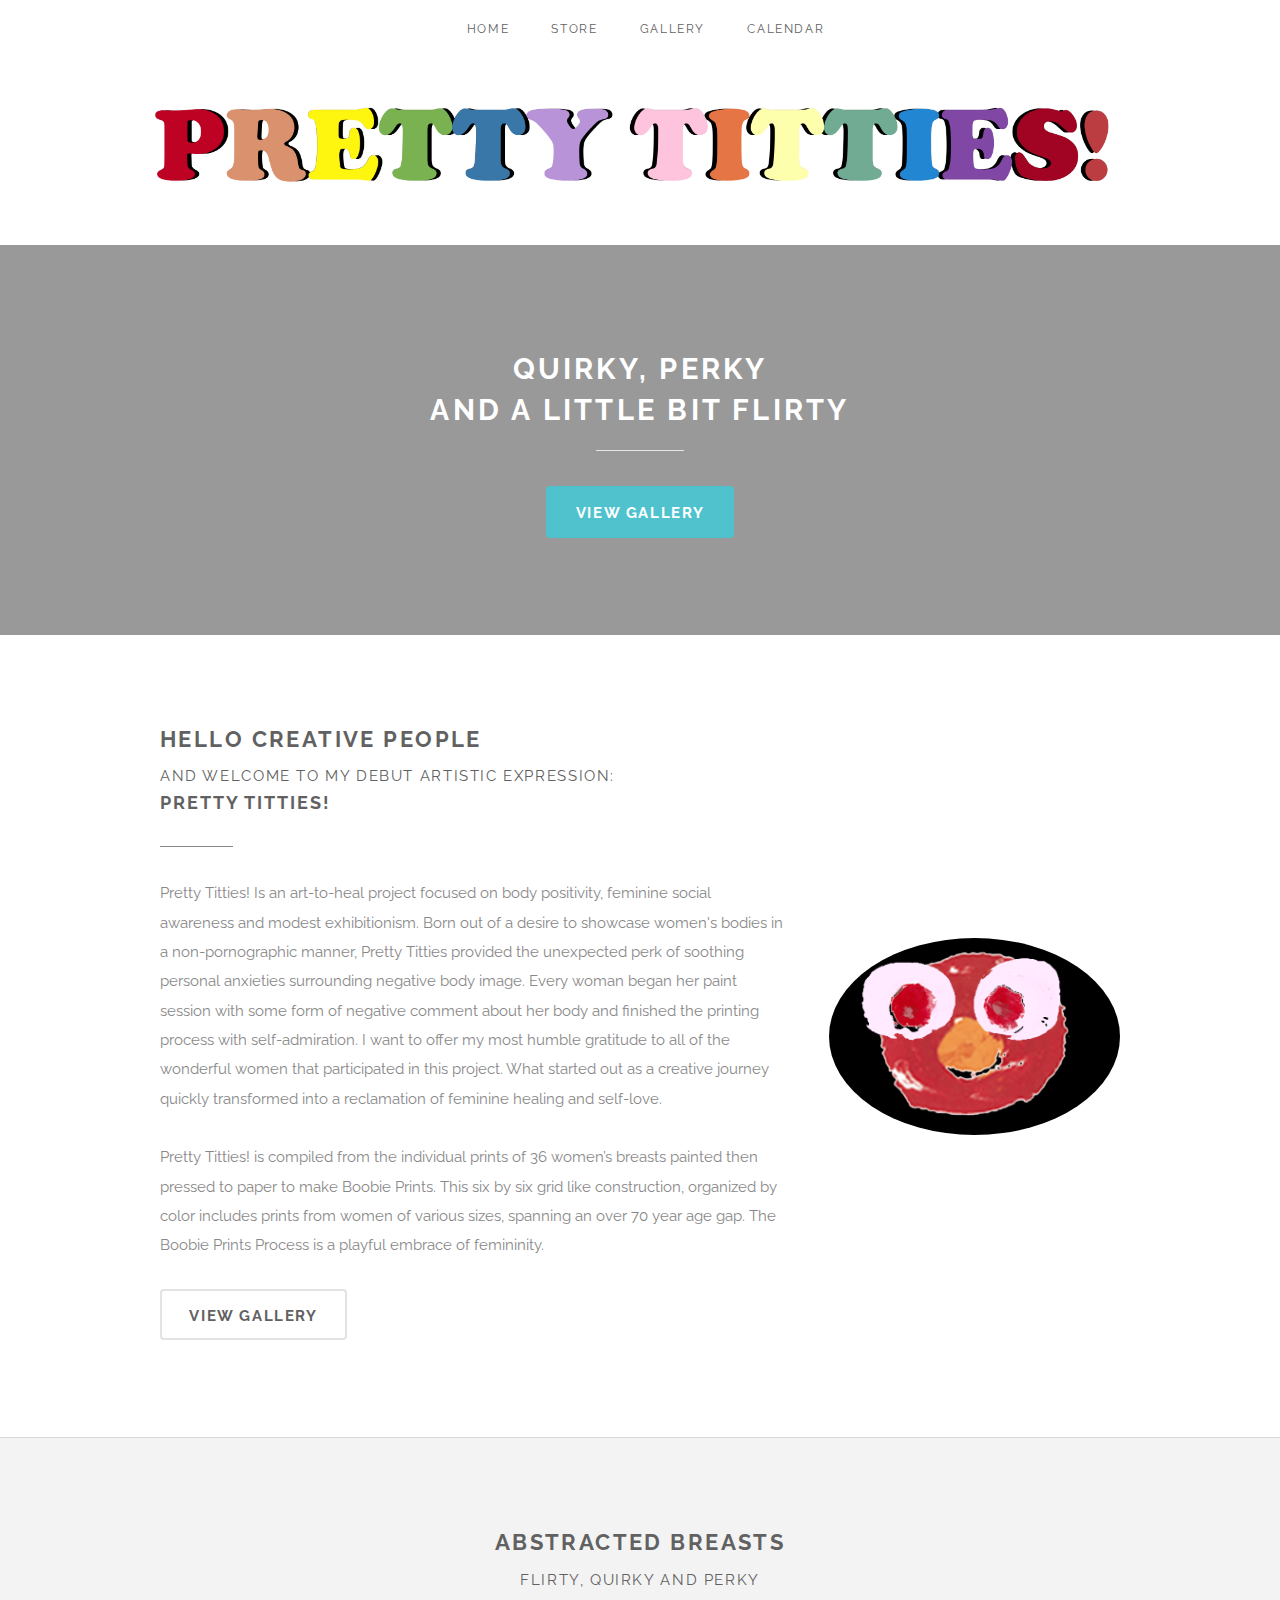
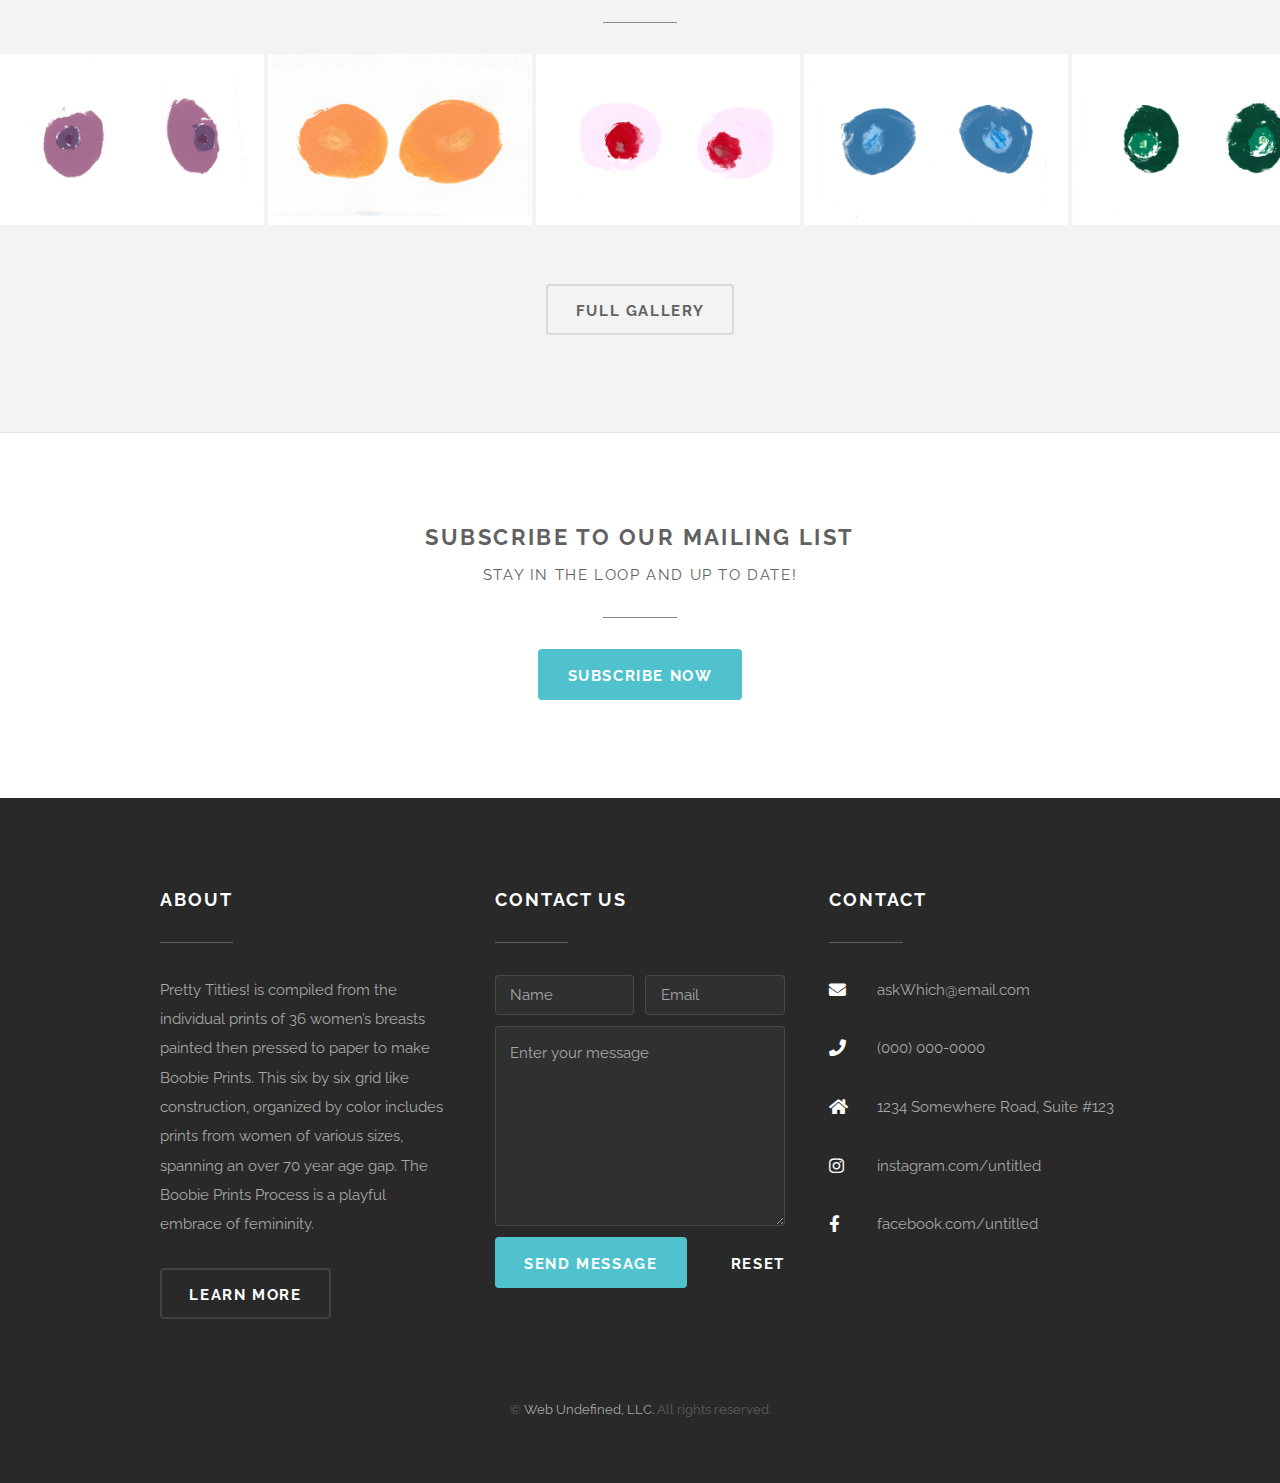
==== commit 17460e7e: "adding content" ====
--- a/index.html
+++ b/index.html
@@ -7,6 +7,7 @@
 	<meta charset="utf-8" />
 	<meta name="viewport" content="width=device-width, initial-scale=1, user-scalable=no" />
 	<link rel="stylesheet" href="assets/css/main.css" />
+	<link rel="shortcut icon" type="image/png" href="images/tabIcon.png" />
 </head>
 
 <body class="landing is-preload">
@@ -35,9 +36,9 @@
 						</li>
 					</ul>
 				</li>-->
-				<li><a href="elements.html">Store</a></li>
-				<li><a href="#">Gallery</a></li>
-				<li><a href="elements.html">Calendar</a></li>
+				<li><a href="store.html">Store</a></li>
+				<li><a href="gallery.html">Gallery</a></li>
+				<li><a href="calendar.html">Calendar</a></li>
 			</ul>
 		</nav>
 	</div>
@@ -47,7 +48,7 @@
 		<h2 class="pad-bottom">Quirky, perky<br> and a little bit flirty</h2>
 
 		<ul class="actions special pad-top">
-			<li><a href="#" class="button primary">View Gallery</a></li>
+			<li><a href="gallery.html" class="button primary">View Gallery</a></li>
 		</ul>
 	</section>
 
@@ -58,26 +59,34 @@
 				<div class="row gtr-200 aln-middle">
 					<div class="col-8 col-12-medium">
 						<header class="major">
-							<h2>Donec nec justo eget</h2>
-							<p>Aliquam commodo sed magna</p>
+							<h2>Hello creative people</h2>
+							<p>and welcome to my debut artistic expression:</p>
+							<h3>Pretty Titties!</h3>
 						</header>
-						<p>Sed egestas, ante et vulputate volutpat, eros pede semper est, vitae luctus metus libero eu
-							augue. Morbi purus libero, faucibus adipiscing, commodo quisgravida id, est. Sed lectuisto.
-							Praesent lorem ipsum dolor sit amet blandit elementum hendrerit dolor sit amet feugiat. Sed
-							egestas, ante et vulputate volutpat, eros pede semper est, vitae luctus metus libero eu
-							augue. Morbi purus libero, faucibus adipiscing.</p>
+						<p>Pretty Titties! Is an art-to-heal project focused on body positivity, feminine social
+							awareness and modest exhibitionism. Born out of a desire to showcase women's bodies in a
+							non-pornographic manner, Pretty Titties provided the unexpected perk of soothing personal
+							anxieties surrounding negative body image. Every woman began her paint session with some
+							form of negative comment about her body and finished the printing process with
+							self-admiration. I want to offer my most humble gratitude to all of the wonderful women that
+							participated in this project. What started out as a creative journey quickly transformed
+							into a reclamation of feminine healing and self-love.</p>
+						<p>Pretty Titties! is compiled from the individual prints of 36 women’s breasts painted then
+							pressed to paper to make Boobie Prints. This six by six grid like construction, organized by
+							color includes prints from women of various sizes, spanning an over 70 year age gap. The
+							Boobie Prints Process is a playful embrace of femininity.</p>
 						<ul class="actions">
-							<li><a href="#" class="button alt">Learn more</a></li>
+							<li><a href="gallery.html" class="button alt">View Gallery</a></li>
 						</ul>
 					</div>
 					<div class="col-4 col-12-medium important(medium)">
 						<span class="image fit rounded">
-							<img src="images/pic01.jpg" alt="" />
+							<img src="images/Better-Blink-Harvesting-Elmo.gif" alt="" />
 						</span>
 					</div>
 				</div>
 			</section>
-			<section class="feature">
+			<!-- <section class="feature">
 				<div class="row gtr-200 aln-middle">
 					<div class="col-4 col-12-medium">
 						<span class="image fit rounded">
@@ -99,7 +108,7 @@
 						</ul>
 					</div>
 				</div>
-			</section>
+			</section> -->
 		</div>
 	</section>
 
@@ -107,61 +116,45 @@
 	<section id="two" class="wrapper style1 special">
 		<div class="container">
 			<header class="major">
-				<h2>Sed amet lorem mauris</h2>
-				<p>Magna vestibulum sed lorem ipsum</p>
+				<h2>Abstracted breasts</h2>
+				<p>Flirty, Quirky and Perky</p>
 			</header>
 		</div>
 		<section class="carousel">
 			<article>
-				<a href="images/fulls/01.jpg" class="image"><img src="images/thumbs/01.jpg" alt=""
-						title="Lorem ipsum dolor sit amet" /></a>
-			</article>
-			<article>
-				<a href="images/fulls/02.jpg" class="image"><img src="images/thumbs/02.jpg" alt=""
-						title="Lorem ipsum dolor sit amet" /></a>
-			</article>
-			<article>
-				<a href="images/fulls/03.jpg" class="image"><img src="images/thumbs/03.jpg" alt=""
-						title="Lorem ipsum dolor sit amet" /></a>
-			</article>
-			<article>
-				<a href="images/fulls/04.jpg" class="image"><img src="images/thumbs/04.jpg" alt=""
-						title="Lorem ipsum dolor sit amet" /></a>
-			</article>
-			<article>
-				<a href="images/fulls/05.jpg" class="image"><img src="images/thumbs/05.jpg" alt=""
-						title="Lorem ipsum dolor sit amet" /></a>
-			</article>
-			<article>
-				<a href="images/fulls/01.jpg" class="image"><img src="images/thumbs/01.jpg" alt=""
-						title="Lorem ipsum dolor sit amet" /></a>
-			</article>
-			<article>
-				<a href="images/fulls/02.jpg" class="image"><img src="images/thumbs/02.jpg" alt=""
-						title="Lorem ipsum dolor sit amet" /></a>
-			</article>
-			<article>
-				<a href="images/fulls/03.jpg" class="image"><img src="images/thumbs/03.jpg" alt=""
-						title="Lorem ipsum dolor sit amet" /></a>
-			</article>
-			<article>
-				<a href="images/fulls/04.jpg" class="image"><img src="images/thumbs/04.jpg" alt=""
-						title="Lorem ipsum dolor sit amet" /></a>
-			</article>
-			<article>
-				<a href="images/fulls/05.jpg" class="image"><img src="images/thumbs/05.jpg" alt=""
+				<a href="images/1.png" class="image"><img src="images/1.png" alt=""
+						title="Lorem ipsum dolor sit amet" /></a>
+			</article>
+			<article>
+				<a href="images/2.png" class="image"><img src="images/2.png" alt=""
+						title="Lorem ipsum dolor sit amet" /></a>
+			</article>
+			<article>
+				<a href="images/3.png" class="image"><img src="images/3.png" alt=""
+						title="Lorem ipsum dolor sit amet" /></a>
+			</article>
+			<article>
+				<a href="images/4.png" class="image"><img src="images/4.png" alt=""
+						title="Lorem ipsum dolor sit amet" /></a>
+			</article>
+			<article>
+				<a href="images/5.png" class="image"><img src="images/5.png" alt=""
+						title="Lorem ipsum dolor sit amet" /></a>
+			</article>
+			<article>
+				<a href="images/6.png" class="image"><img src="images/6.png" alt=""
 						title="Lorem ipsum dolor sit amet" /></a>
 			</article>
 		</section>
 		<div class="container">
 			<ul class="actions special">
-				<li><a href="#" class="button alt">Full Gallery</a></li>
+				<li><a href="gallery.html" class="button alt">Full Gallery</a></li>
 			</ul>
 		</div>
 	</section>
 
 	<!-- Three -->
-	<section id="three" class="wrapper style1 special">
+	<!-- <section id="three" class="wrapper style1 special">
 		<div class="container">
 			<header class="major">
 				<h2>Morbi sed lorem feugiat</h2>
@@ -220,18 +213,18 @@
 				</div>
 			</div>
 		</div>
-	</section>
+	</section> -->
 
 	<!-- Four -->
 	<section id="four" class="wrapper style1 special">
 		<div class="container">
 			<header class="major">
-				<h2>Vitae sed luctus magna</h2>
-				<p>Metus ante semper lorem ipsum dolor</p>
+				<h2>Subscribe To Our Mailing List</h2>
+				<p>Stay in the loop and up to date!</p>
 			</header>
 			<ul class="actions special">
-				<li><a href="#" class="button primary">Amet magna</a></li>
-				<li><a href="#" class="button alt">Learn more</a></li>
+				<li><a href="#" class="button primary">Subscribe Now</a></li>
+				<!-- <li><a href="#" class="button alt">Learn more</a></li> -->
 			</ul>
 		</div>
 	</section>
@@ -244,34 +237,38 @@
 					<header class="major">
 						<h3>About</h3>
 					</header>
-					<p>Adipiscing orci felis. Blandit metus morbi. Adipiscing amet vis blandit. Vestibulum id ac enim
-						nascetur ante adipiscing. Col vestibulum ac fusce lacinia nisi ante adipiscing amet ante tempus
-						at faucibus. Adipiscing ante arcu nullam amet ante ac semper accumsan. Lacinia non integer ac
-						praesent mi porttitor adipiscing vitae id praesent.</p>
+					<p>Pretty Titties! is compiled from the individual prints of 36 women’s breasts painted then pressed
+						to paper to make Boobie Prints. This six by six grid like construction, organized by color
+						includes prints from women of various sizes, spanning an over 70 year age gap. The Boobie Prints
+						Process is a playful embrace of femininity.</p>
 					<ul class="actions">
-						<li><a href="#" class="button alt">Learn more</a></li>
+						<li><a href="#one" class="button alt scrolly">Learn more</a></li>
 					</ul>
 				</section>
 				<section class="col-4 col-6-medium col-12-small">
 					<header class="major">
-						<h3>Recent News</h3>
+						<h3>Contact Us</h3>
 					</header>
-					<ul class="updates">
-						<li>
-							<p>
-								<a href="#">Lacinia enim cras vitae vis urna placerat ac blandit faucibus varius tempus.
-									Interdum adipiscing lorem blandit. Curae interdum amet accumsan.</a>
-							</p>
-							<span class="timestamp">4 hours ago</span>
-						</li>
-						<li>
-							<p>
-								<a href="#">Interdum et aliquet aliquet enim vestibulum nibh. Odio turpis nunc quis a
-									aliquet. Praesent lobortis in ac lobortis phasellus adipiscing praesent.</a>
-							</p>
-							<span class="timestamp">4 hours ago</span>
-						</li>
-					</ul>
+					<form method="post" action="#">
+						<div class="row gtr-uniform gtr-50">
+							<div class="col-6 col-12-small">
+								<input type="text" name="name" id="name" value="" placeholder="Name" />
+							</div>
+							<div class="col-6 col-12-small">
+								<input type="email" name="email" id="email" value="" placeholder="Email" />
+							</div>
+							<div class="col-12">
+								<textarea name="message" id="message" placeholder="Enter your message"
+									rows="6"></textarea>
+							</div>
+							<div class="col-12">
+								<ul class="actions">
+									<li><input type="submit" value="Send Message" class="primary" /></li>
+									<li><input type="reset" value="Reset" /></li>
+								</ul>
+							</div>
+						</div>
+					</form>
 				</section>
 				<section class="col-4 col-6-medium col-12-small">
 					<header class="major">
@@ -280,19 +277,19 @@
 					<ul class="labeled-icons">
 						<li>
 							<h4 class="icon solid fa-envelope"><span class="label">Email</span></h4>
-							<a href="#">someone@untitled.tld</a>
+							<a href="#">askWhich@email.com</a>
 						</li>
 						<li>
 							<h4 class="icon solid fa-phone"><span class="label">Phone</span></h4>
-							(000) 000-0000 x12345
+							(000) 000-0000
 						</li>
 						<li>
 							<h4 class="icon solid fa-home"><span class="label">Address</span></h4>
-							1234 Somewhere Road, Suite #543<br>Nashville, TN 00000
-						</li>
-						<li>
-							<h4 class="icon brands fa-twitter"><span class="label">Twitter</span></h4>
-							<a href="#">twitter.com/untitled</a>
+							1234 Somewhere Road, Suite #123
+						</li>
+						<li>
+							<h4 class="icon brands fa-instagram"><span class="label">Instagram</span></h4>
+							<a href="#">instagram.com/untitled</a>
 						</li>
 						<li>
 							<h4 class="icon brands fa-facebook-f"><span class="label">Facebook</span></h4>
@@ -303,7 +300,7 @@
 			</div>
 		</div>
 		<div class="copyright">
-			&copy; Untitled. All rights reserved.
+			&copy; <a href="https://www.webundefined.com">Web Undefined, LLC.</a> All rights reserved.
 		</div>
 	</div>
 
@@ -311,6 +308,7 @@
 	<script src="assets/js/jquery.min.js"></script>
 	<script src="assets/js/jquery.dropotron.min.js"></script>
 	<script src="assets/js/jquery.poptrox.min.js"></script>
+	<script src="assets/js/jquery.scrolly.min.js"></script>
 	<script src="assets/js/browser.min.js"></script>
 	<script src="assets/js/breakpoints.min.js"></script>
 	<script src="assets/js/util.js"></script>
--- a/assets/css/main.css
+++ b/assets/css/main.css
@@ -3346,6 +3346,94 @@
     padding-top: 1em;
 }
 
+#two {
+    background-color: #f3f3f3;
+}
+
+::-webkit-datetime-edit {
+    padding: 0.25em;
+}
+
+.date-picker {
+    display: flex;
+    justify-content: center;
+}
+
+/* Store Cards */
+
+.testimonials {
+    padding: 40px 0;
+    background: #f1f1f1;
+    color: #434343;
+    text-align: center;
+}
+.testimonials p {
+    color: #292f33 !important;
+    margin-bottom: 1em;
+}
+.innerTest {
+    max-width: 1200px;
+    margin: auto;
+    overflow: hidden;
+    padding: 0 20px;
+    overflow: visible;
+}
+.rowTest {
+    display: flex;
+    flex-wrap: wrap;
+    justify-content: center;
+}
+.colTest {
+    flex: 33.33%;
+    max-width: 33.33%;
+    box-sizing: border-box;
+    padding: 15px;
+}
+.testimonial {
+    transition: filter 0.3s;
+    background: #fff;
+    padding: 30px;
+    border-radius: 2.5%;
+    filter: drop-shadow(0 0 0.3125rem #a0cbcf);
+}
+.testimonial:hover {
+    filter: drop-shadow(0 0 1.5rem #4fc2cd);
+}
+.name {
+    font-size: 1.25em;
+    margin: 10px 0;
+    color: #292f33 !important;
+}
+.stars {
+    color: #4fc2cd;
+    margin-bottom: 10px;
+}
+.store-img {
+    max-width: 100%;
+}
+
+.gradient-backdrop {
+    background: linear-gradient(
+        0deg,
+        rgba(255, 255, 255, 1) 0%,
+        rgba(255, 255, 255, 1) 50%,
+        rgba(245, 245, 245, 1) 100%
+    );
+}
+
+@media screen and (max-width: 960px) {
+    .colTest {
+        flex: 100%;
+        max-width: 80%;
+    }
+}
+@media screen and (max-width: 600px) {
+    .colTest {
+        flex: 100%;
+        max-width: 100%;
+    }
+}
+
 /* XLarge */
 
 @media screen and (max-width: 1680px) {
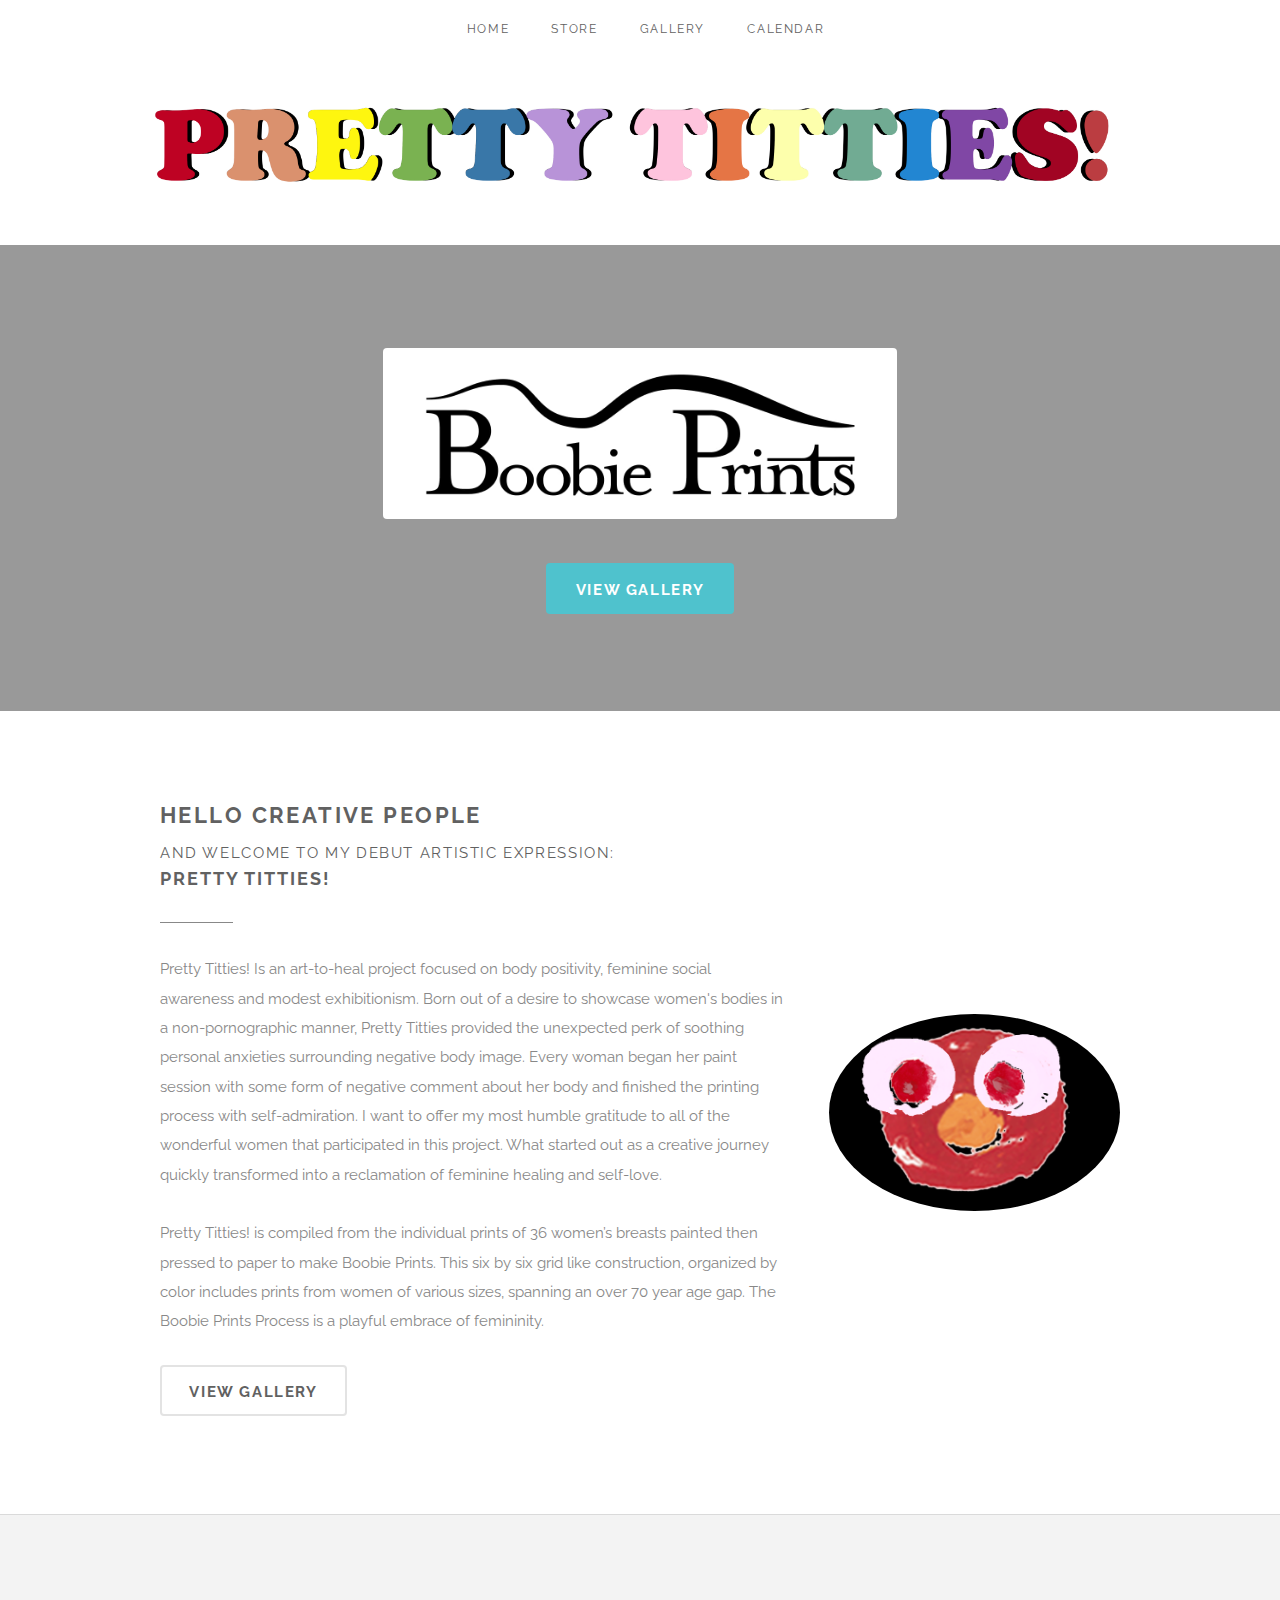
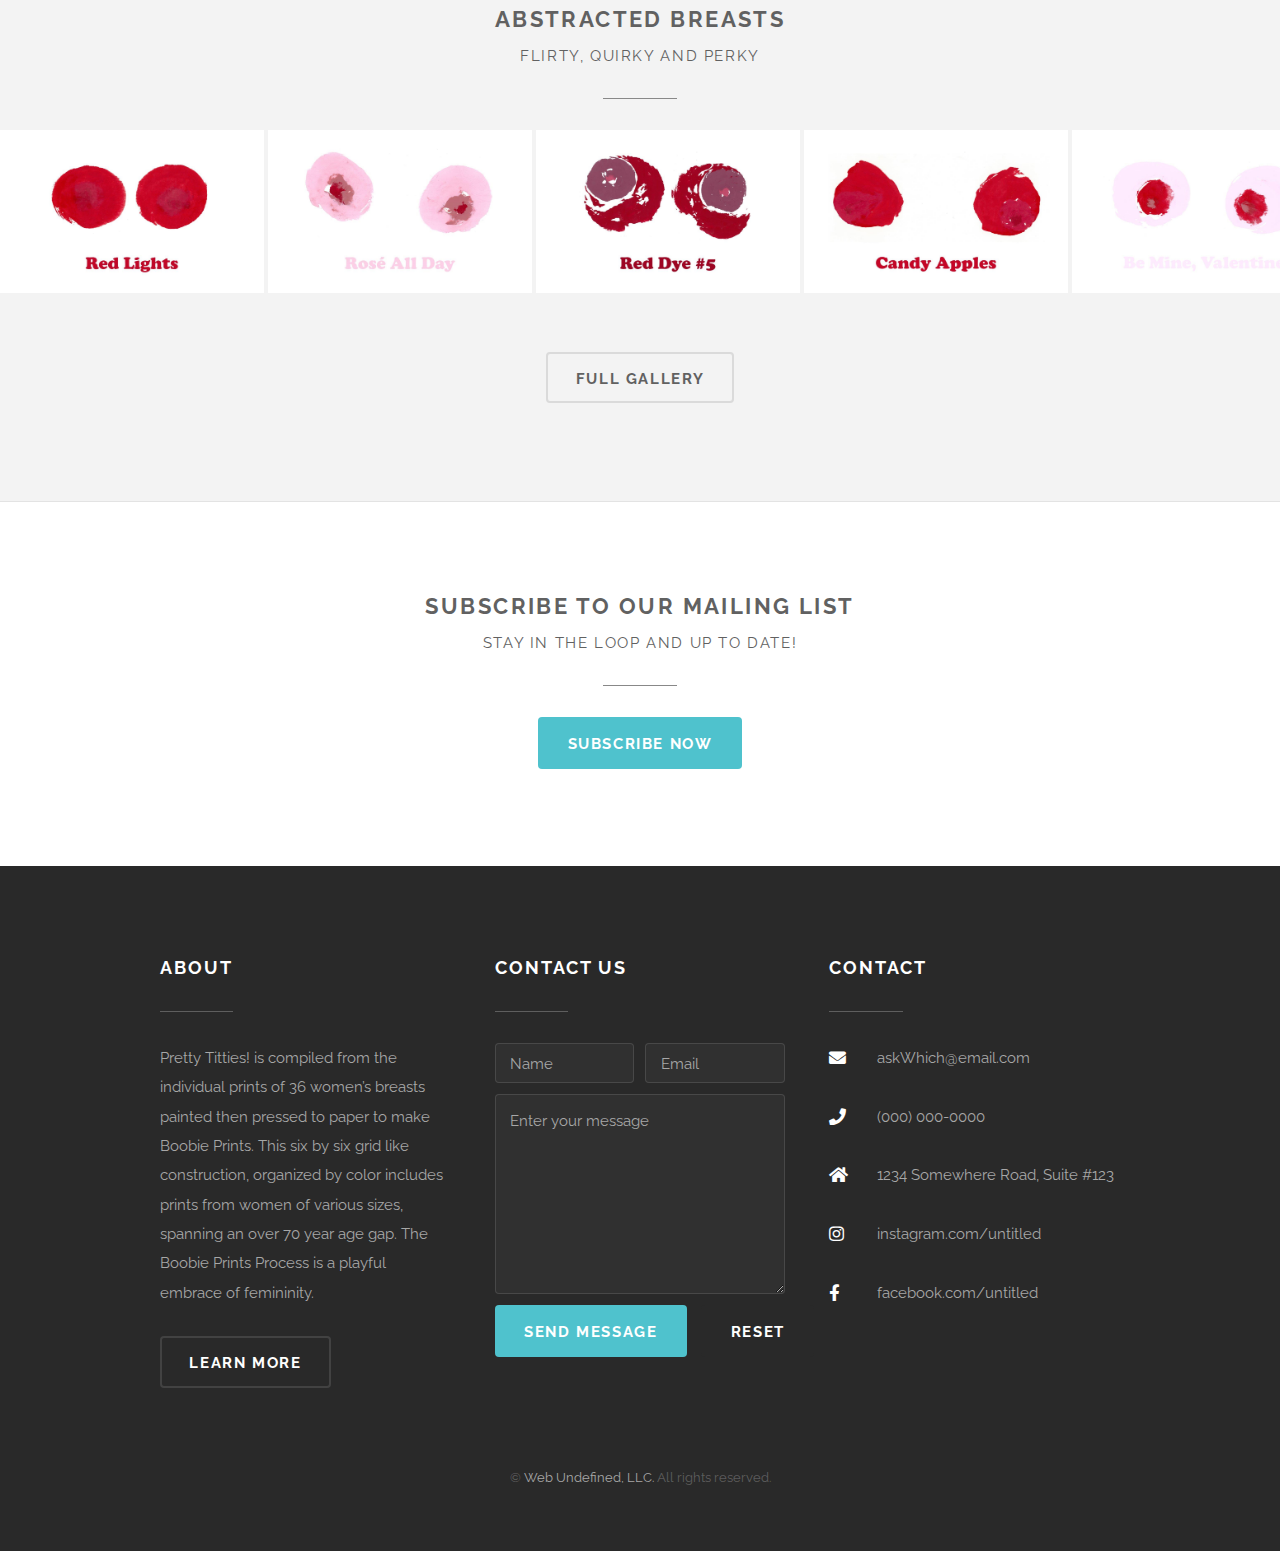
==== commit da186cf7: "new imgs and fixes" ====
--- a/index.html
+++ b/index.html
@@ -45,8 +45,10 @@
 
 	<!-- Banner -->
 	<section id="banner">
-		<h2 class="pad-bottom">Quirky, perky<br> and a little bit flirty</h2>
-
+		<!-- <h2 class="pad-bottom">Quirky, perky<br> and a little bit flirty</h2> -->
+		<span class="image fit">
+			<img class="landing-logo" src="images/Boobie Prints Logo.jpg" alt="" />
+		</span>
 		<ul class="actions special pad-top">
 			<li><a href="gallery.html" class="button primary">View Gallery</a></li>
 		</ul>
@@ -122,28 +124,36 @@
 		</div>
 		<section class="carousel">
 			<article>
-				<a href="images/1.png" class="image"><img src="images/1.png" alt=""
-						title="Lorem ipsum dolor sit amet" /></a>
-			</article>
-			<article>
-				<a href="images/2.png" class="image"><img src="images/2.png" alt=""
-						title="Lorem ipsum dolor sit amet" /></a>
-			</article>
-			<article>
-				<a href="images/3.png" class="image"><img src="images/3.png" alt=""
-						title="Lorem ipsum dolor sit amet" /></a>
-			</article>
-			<article>
-				<a href="images/4.png" class="image"><img src="images/4.png" alt=""
-						title="Lorem ipsum dolor sit amet" /></a>
-			</article>
-			<article>
-				<a href="images/5.png" class="image"><img src="images/5.png" alt=""
-						title="Lorem ipsum dolor sit amet" /></a>
-			</article>
-			<article>
-				<a href="images/6.png" class="image"><img src="images/6.png" alt=""
-						title="Lorem ipsum dolor sit amet" /></a>
+				<a href="images/1 Titled Red Lights.jpg" class="image"><img src="images/1 Titled Red Lights.jpg" alt=""
+						title=" " /></a>
+			</article>
+			<article>
+				<a href="images/2 Titled Rosé All Day.jpg" class="image"><img src="images/2 Titled Rosé All Day.jpg"
+						alt="" title=" " /></a>
+			</article>
+			<article>
+				<a href="images/3 Titled Red Dye.jpg" class="image"><img src="images/3 Titled Red Dye.jpg" alt=""
+						title=" " /></a>
+			</article>
+			<article>
+				<a href="images/4 Titled Candy Apples.jpg" class="image"><img src="images/4 Titled Candy Apples.jpg"
+						alt="" title=" " /></a>
+			</article>
+			<article>
+				<a href="images/5 Titled Be Mine Valentine.jpg" class="image"><img
+						src="images/5 Titled Be Mine Valentine.jpg" alt="" title=" " /></a>
+			</article>
+			<article>
+				<a href="images/6 Flipped Cosmic Splatter Titled.jpg" class="image"><img
+						src="images/6 Flipped Cosmic Splatter Titled.jpg" alt="" title=" " /></a>
+			</article>
+			<article>
+				<a href="images/7 Flipped Tennessee Sun Bell Titled.jpg" class="image"><img
+						src="images/7 Flipped Tennessee Sun Bell Titled.jpg" alt="" title=" " /></a>
+			</article>
+			<article>
+				<a href="images/8 Tangerine Dream Titled.jpg" class="image"><img
+						src="images/8 Tangerine Dream Titled.jpg" alt="" title=" " /></a>
 			</article>
 		</section>
 		<div class="container">
--- a/assets/css/main.css
+++ b/assets/css/main.css
@@ -3421,6 +3421,12 @@
     );
 }
 
+.landing-logo {
+    display: block;
+    margin: 0 auto;
+    max-width: 35em;
+}
+
 @media screen and (max-width: 960px) {
     .colTest {
         flex: 100%;
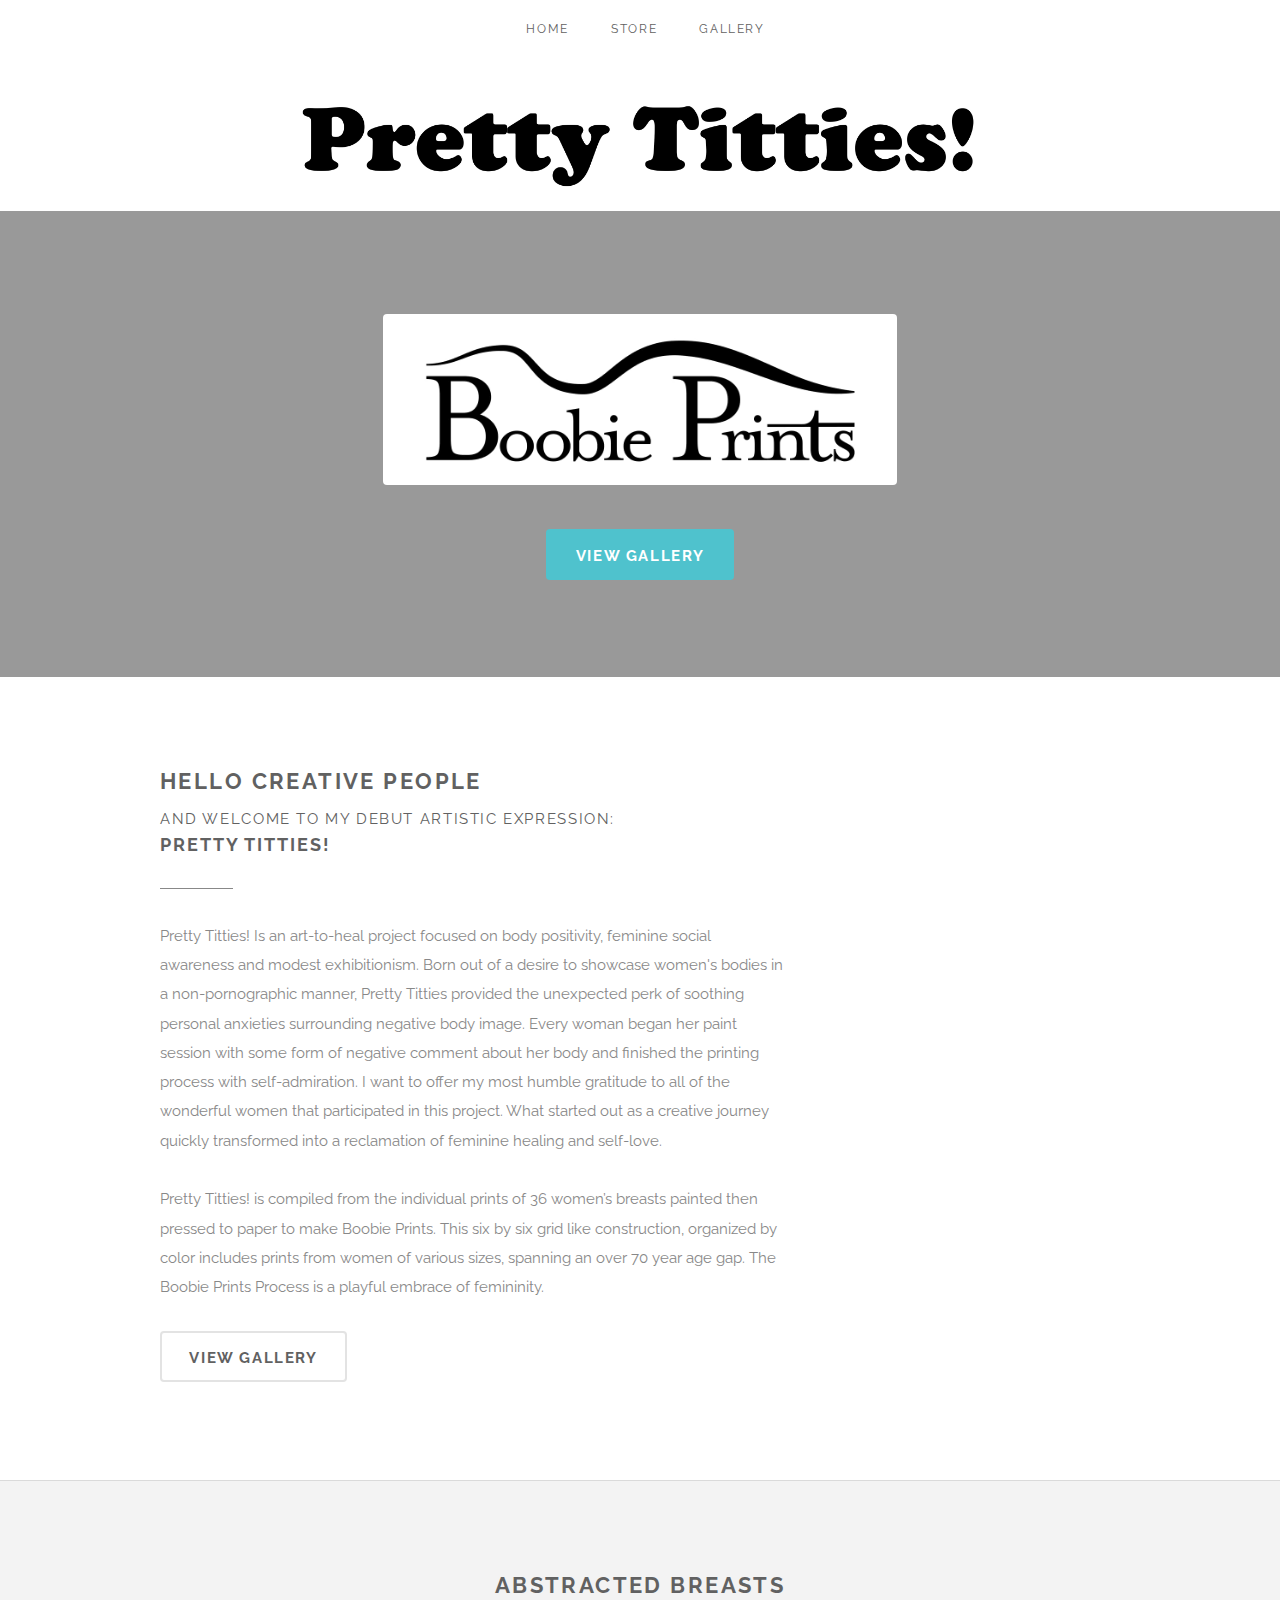
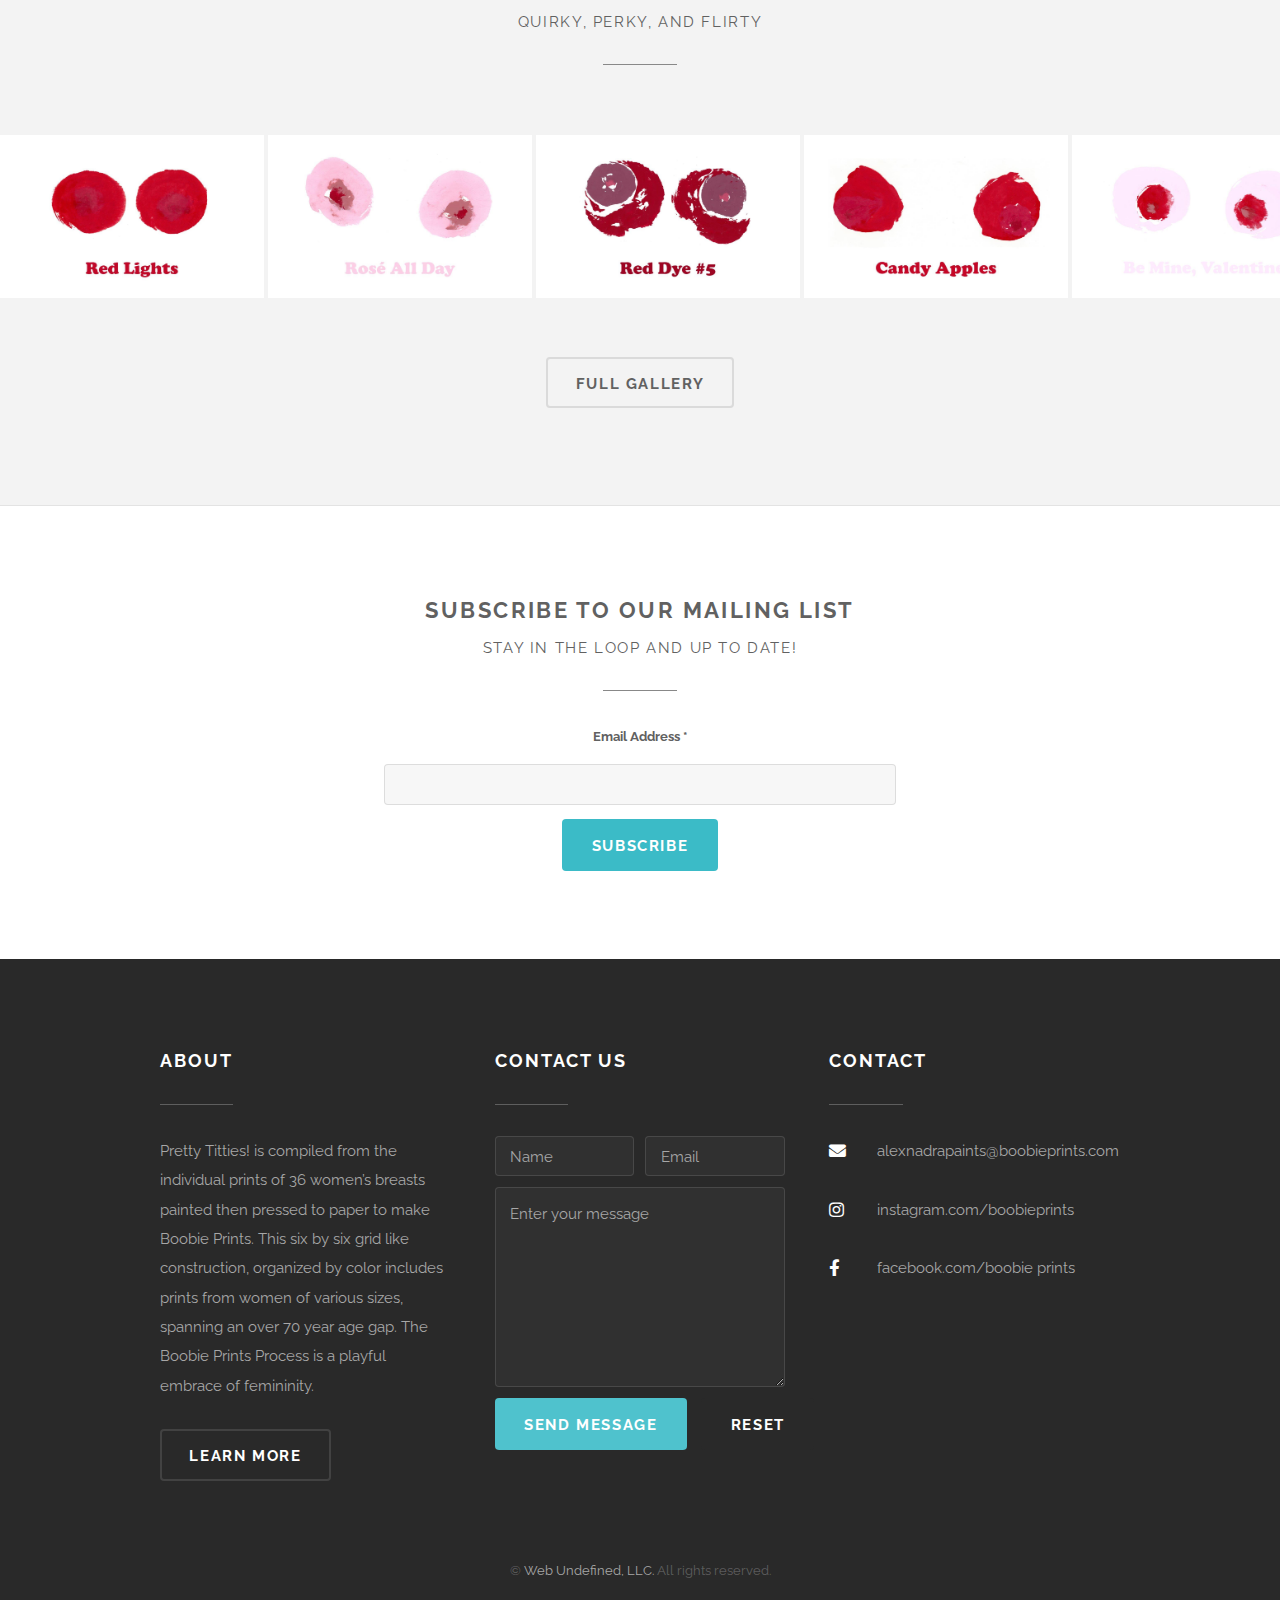
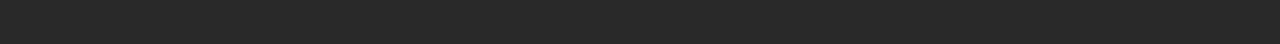
==== commit e94f4796: "new changes" ====
--- a/index.html
+++ b/index.html
@@ -14,7 +14,8 @@
 
 	<!-- Header -->
 	<div id="header" class="alt">
-		<a href="#" class="image fit"><img src="images/CAPS FIX Pretty Titties Title.jpg" alt="" /></a>
+		<a href="#" class="image fit" id="nav-logo"><img id="logo-landing" src="images/Black Title Pretty Titties.png"
+				alt="" /></a>
 		<h1 id="logo" class="logo-small-screen"><a href="index.html">Pretty Titties</a></h1>
 		<nav id="nav">
 			<ul>
@@ -38,7 +39,7 @@
 				</li>-->
 				<li><a href="store.html">Store</a></li>
 				<li><a href="gallery.html">Gallery</a></li>
-				<li><a href="calendar.html">Calendar</a></li>
+				<!-- <li><a href="calendar.html">Calendar</a></li> -->
 			</ul>
 		</nav>
 	</div>
@@ -82,8 +83,8 @@
 						</ul>
 					</div>
 					<div class="col-4 col-12-medium important(medium)">
-						<span class="image fit rounded">
-							<img src="images/Better-Blink-Harvesting-Elmo.gif" alt="" />
+						<span class="image fit">
+							<img src="images/2NEWSNAKE-2.gif" alt="" />
 						</span>
 					</div>
 				</div>
@@ -119,8 +120,12 @@
 		<div class="container">
 			<header class="major">
 				<h2>Abstracted breasts</h2>
-				<p>Flirty, Quirky and Perky</p>
+				<p>QUIRKY, PERKY, AND FLIRTY</p>
 			</header>
+			<article>
+				<a href="gallery.html" class="image"><img id="full-width" src="images/banner1.jpg" alt=""
+						title=" " /></a>
+			</article>
 		</div>
 		<section class="carousel">
 			<article>
@@ -157,6 +162,7 @@
 			</article>
 		</section>
 		<div class="container">
+
 			<ul class="actions special">
 				<li><a href="gallery.html" class="button alt">Full Gallery</a></li>
 			</ul>
@@ -232,10 +238,45 @@
 				<h2>Subscribe To Our Mailing List</h2>
 				<p>Stay in the loop and up to date!</p>
 			</header>
-			<ul class="actions special">
+			<!-- <ul class="actions special">
 				<li><a href="#" class="button primary">Subscribe Now</a></li>
-				<!-- <li><a href="#" class="button alt">Learn more</a></li> -->
-			</ul>
+			</ul> -->
+
+			<!-- Begin Mailchimp Signup Form -->
+			<div id="mc_embed_signup">
+				<form
+					action="https://boobieprints.us17.list-manage.com/subscribe/post?u=d0266e3d2ec0642abd7c91ca1&amp;id=b81059432d&amp;f_id=009a5ce0f0"
+					method="post" id="mc-embedded-subscribe-form" name="mc-embedded-subscribe-form" class="validate"
+					target="_self">
+					<div id="mc_embed_signup_scroll">
+						<div class="mc-field-group">
+							<label for="mce-EMAIL">Email Address <span class="asterisk">*</span>
+							</label>
+							<input type="email" value="" name="EMAIL" class="required email" id="mce-EMAIL" required>
+							<span id="mce-EMAIL-HELPERTEXT" class="helper_text"></span>
+						</div>
+						<div id="mce-responses" class="clear foot">
+							<div class="response" id="mce-error-response" style="display:none"></div>
+							<div class="response" id="mce-success-response" style="display:none"></div>
+						</div>
+						<!-- real people should not fill this in and expect good things - do not remove this or risk form bot signups-->
+						<div style="position: absolute; left: -5000px;" aria-hidden="true"><input type="text"
+								name="b_d0266e3d2ec0642abd7c91ca1_b81059432d" tabindex="-1" value=""></div>
+						<div class="optionalParent">
+							<div class="clear foot">
+								<input type="submit" value="Subscribe" name="subscribe" id="mc-embedded-subscribe"
+									class="button">
+								<!-- <p class="brandingLogo"><a href="http://eepurl.com/ihxWI9"
+										title="Mailchimp - email marketing made easy and fun"><img
+											src="https://eep.io/mc-cdn-images/template_images/branding_logo_text_dark_dtp.svg"></a>
+								</p> -->
+							</div>
+						</div>
+					</div>
+				</form>
+			</div>
+
+			<!--End mc_embed_signup-->
 		</div>
 	</section>
 
@@ -259,7 +300,7 @@
 					<header class="major">
 						<h3>Contact Us</h3>
 					</header>
-					<form method="post" action="#">
+					<form method="post" action="https://formspree.io/f/xoqzqeep">
 						<div class="row gtr-uniform gtr-50">
 							<div class="col-6 col-12-small">
 								<input type="text" name="name" id="name" value="" placeholder="Name" />
@@ -287,23 +328,25 @@
 					<ul class="labeled-icons">
 						<li>
 							<h4 class="icon solid fa-envelope"><span class="label">Email</span></h4>
-							<a href="#">askWhich@email.com</a>
-						</li>
-						<li>
+							<a
+								href="https://mail.google.com/mail/?view=cm&fs=1&to=alexnadrapaints@boobieprints.com&su=Subject&body=Body">alexnadrapaints@boobieprints.com</a>
+						</li>
+						<!-- <li>
 							<h4 class="icon solid fa-phone"><span class="label">Phone</span></h4>
 							(000) 000-0000
 						</li>
 						<li>
 							<h4 class="icon solid fa-home"><span class="label">Address</span></h4>
 							1234 Somewhere Road, Suite #123
-						</li>
+						</li> -->
 						<li>
 							<h4 class="icon brands fa-instagram"><span class="label">Instagram</span></h4>
-							<a href="#">instagram.com/untitled</a>
+							<a href="https://www.instagram.com/boobieprints/">instagram.com/boobieprints</a>
 						</li>
 						<li>
 							<h4 class="icon brands fa-facebook-f"><span class="label">Facebook</span></h4>
-							<a href="#">facebook.com/untitled</a>
+							<a href="https://www.facebook.com/profile.php?id=100089255852925">facebook.com/boobie
+								prints</a>
 						</li>
 					</ul>
 				</section>
--- a/assets/css/main.css
+++ b/assets/css/main.css
@@ -3427,16 +3427,51 @@
     max-width: 35em;
 }
 
+#logo-landing {
+    max-width: 55vw;
+    margin-inline: auto;
+}
+#nav-logo {
+    margin-bottom: 0;
+}
+
+#mc-embedded-subscribe {
+    background-color: #3bbbc7;
+}
+#mce-EMAIL {
+    max-width: 40vw;
+    margin: 0 auto;
+    margin-bottom: 1em;
+}
+#full-width {
+    max-width: 75vw;
+    padding-bottom: 2em;
+    display: block;
+    margin: 0 auto;
+}
+
 @media screen and (max-width: 960px) {
     .colTest {
         flex: 100%;
         max-width: 80%;
     }
+    #mce-EMAIL {
+        max-width: 60vw;
+    }
+    #full-width {
+        max-width: 85vw;
+    }
 }
 @media screen and (max-width: 600px) {
     .colTest {
         flex: 100%;
         max-width: 100%;
+    }
+    #mc-embedded-subscribe {
+        padding: 0 1.5em;
+    }
+    #mce-EMAIL {
+        max-width: 75vw;
     }
 }
 
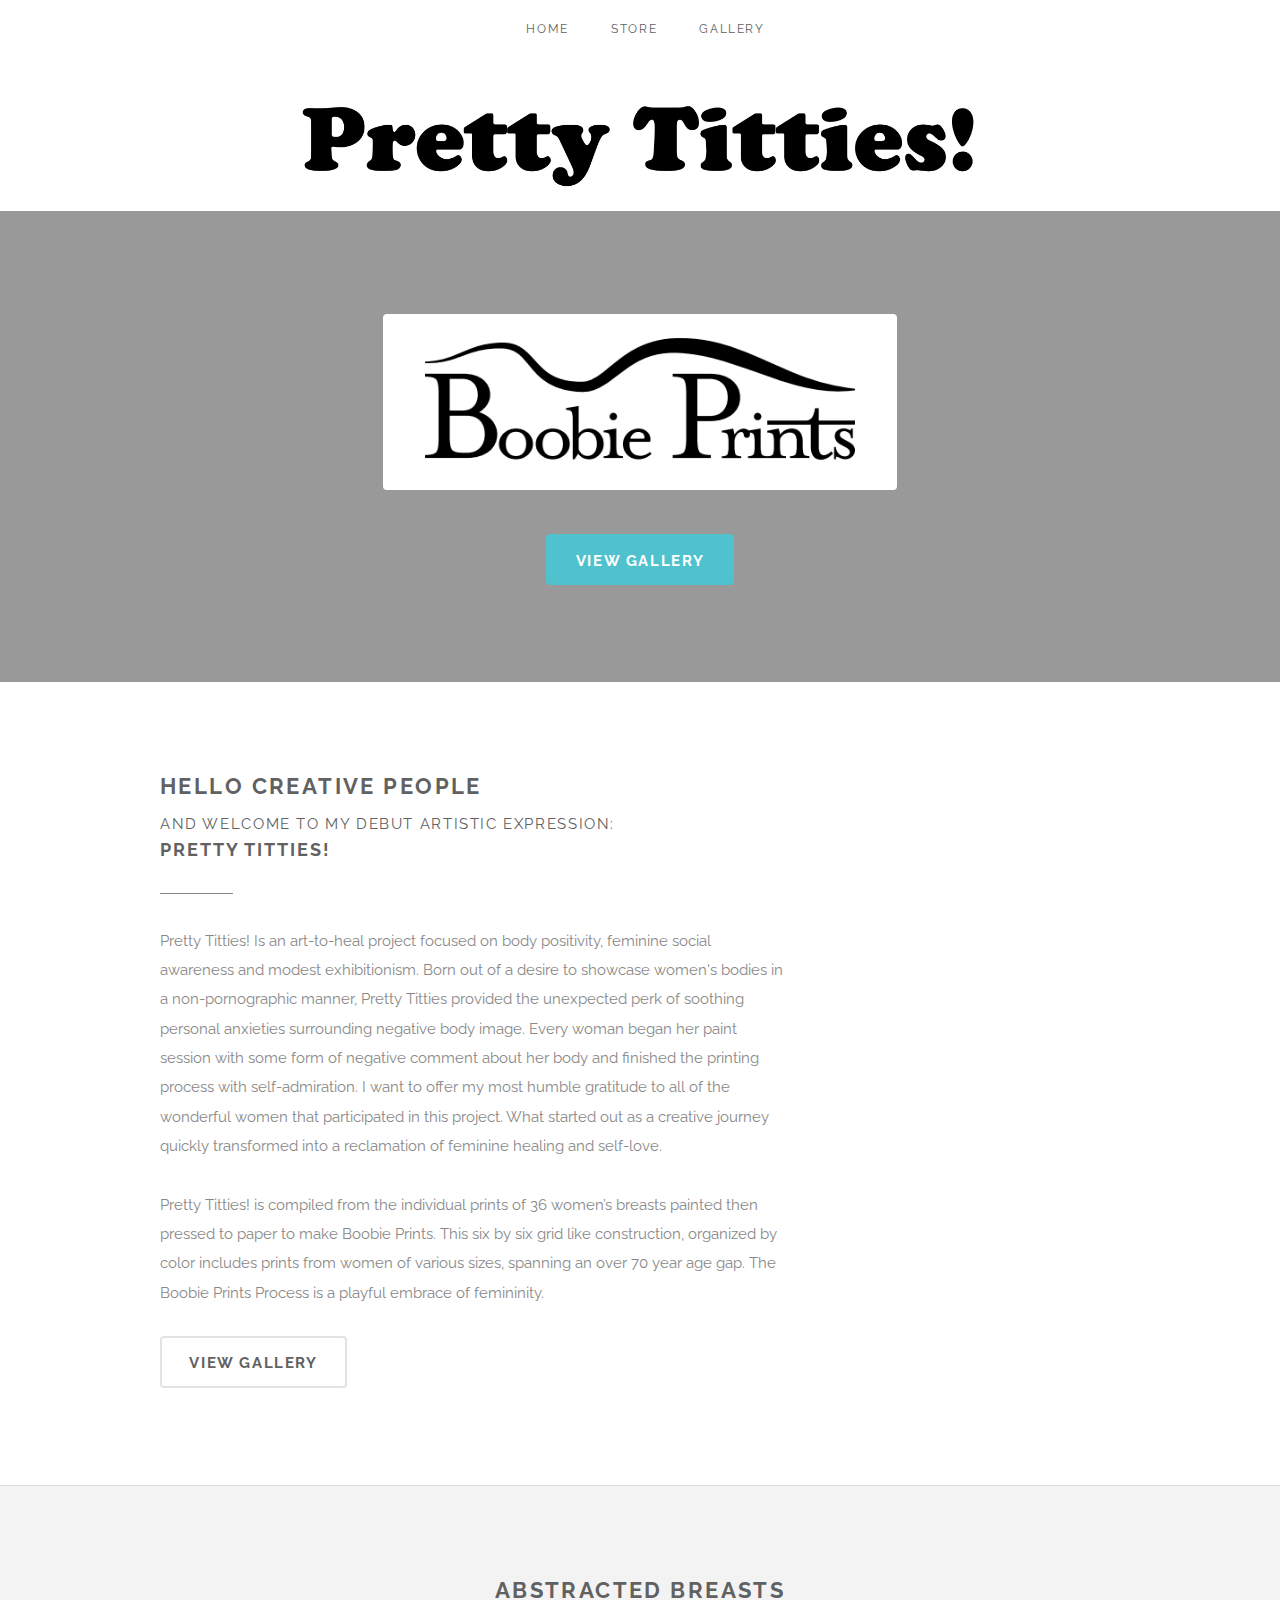
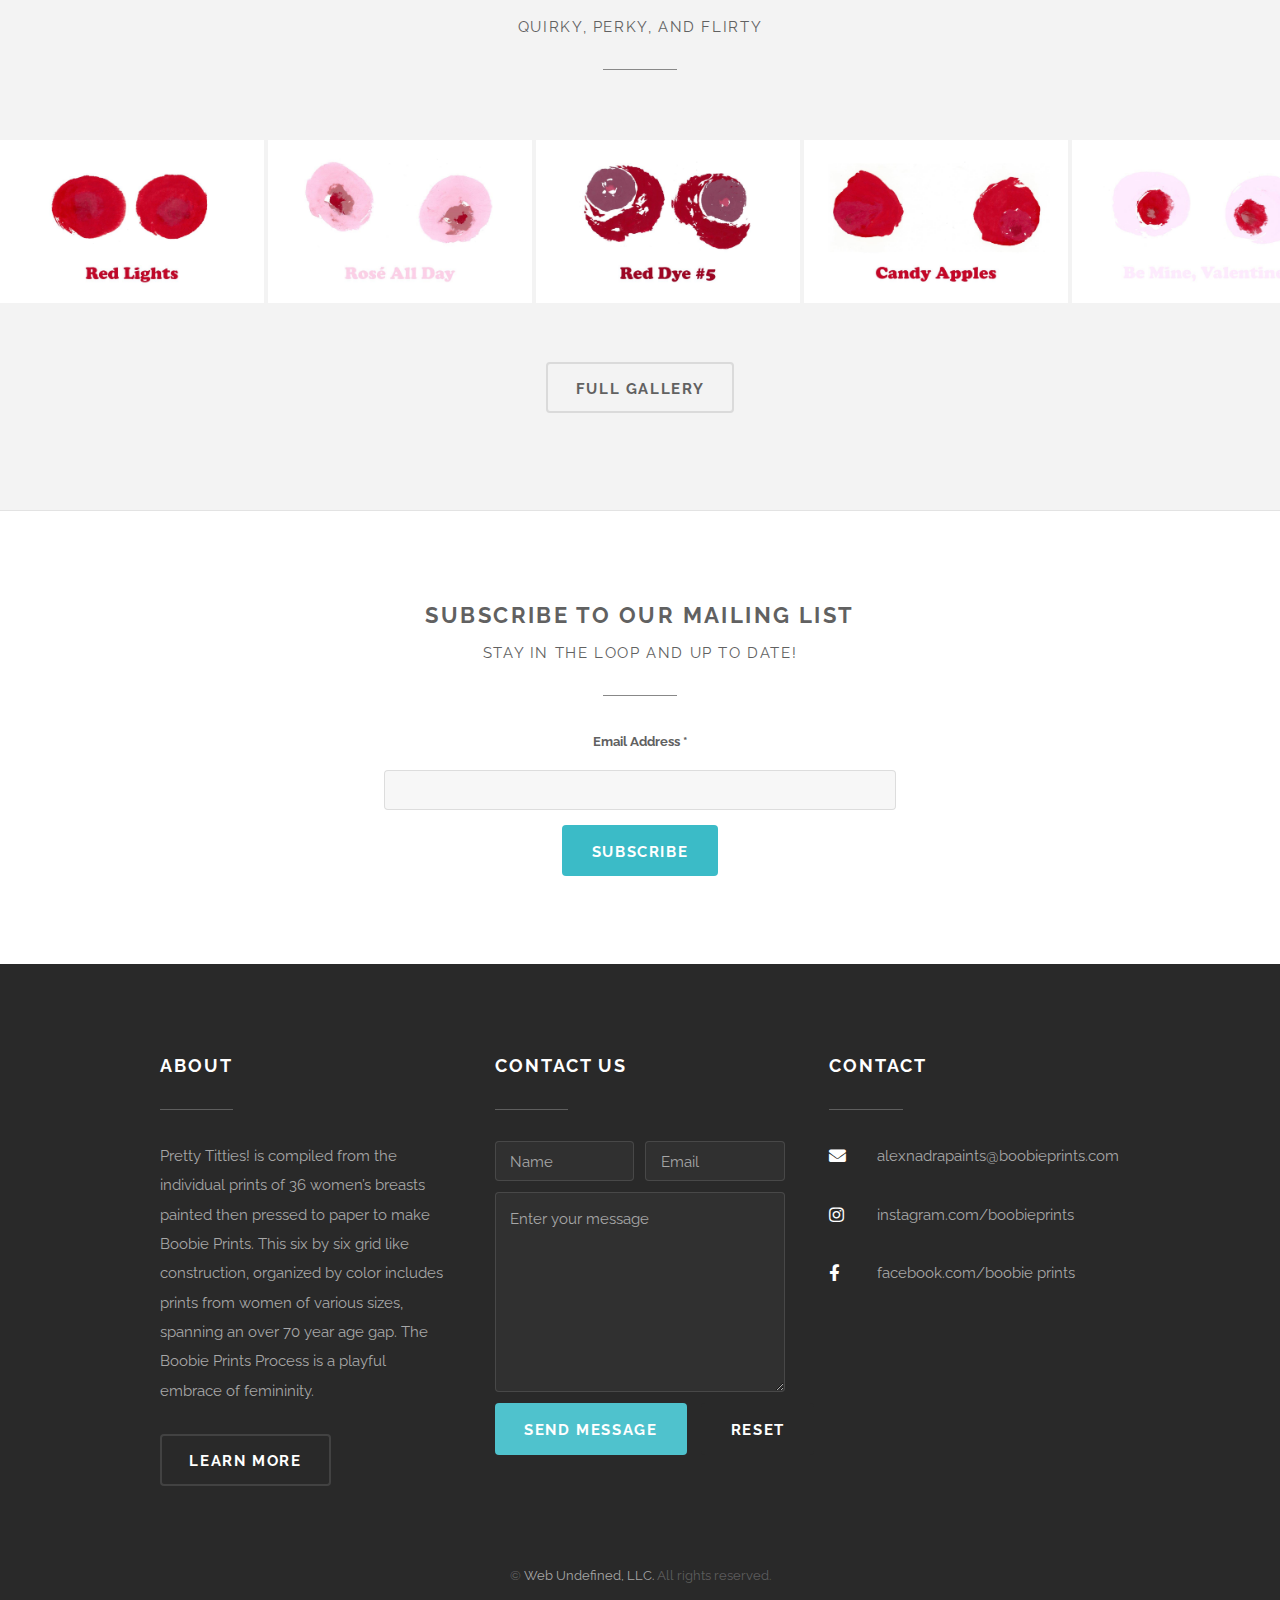
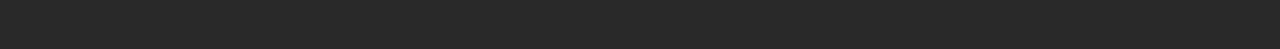
==== commit 96a07ba5: "new logo" ====
--- a/index.html
+++ b/index.html
@@ -48,7 +48,7 @@
 	<section id="banner">
 		<!-- <h2 class="pad-bottom">Quirky, perky<br> and a little bit flirty</h2> -->
 		<span class="image fit">
-			<img class="landing-logo" src="images/Boobie Prints Logo.jpg" alt="" />
+			<img class="landing-logo" src="images/boobiePrint-logo.png" alt="" />
 		</span>
 		<ul class="actions special pad-top">
 			<li><a href="gallery.html" class="button primary">View Gallery</a></li>
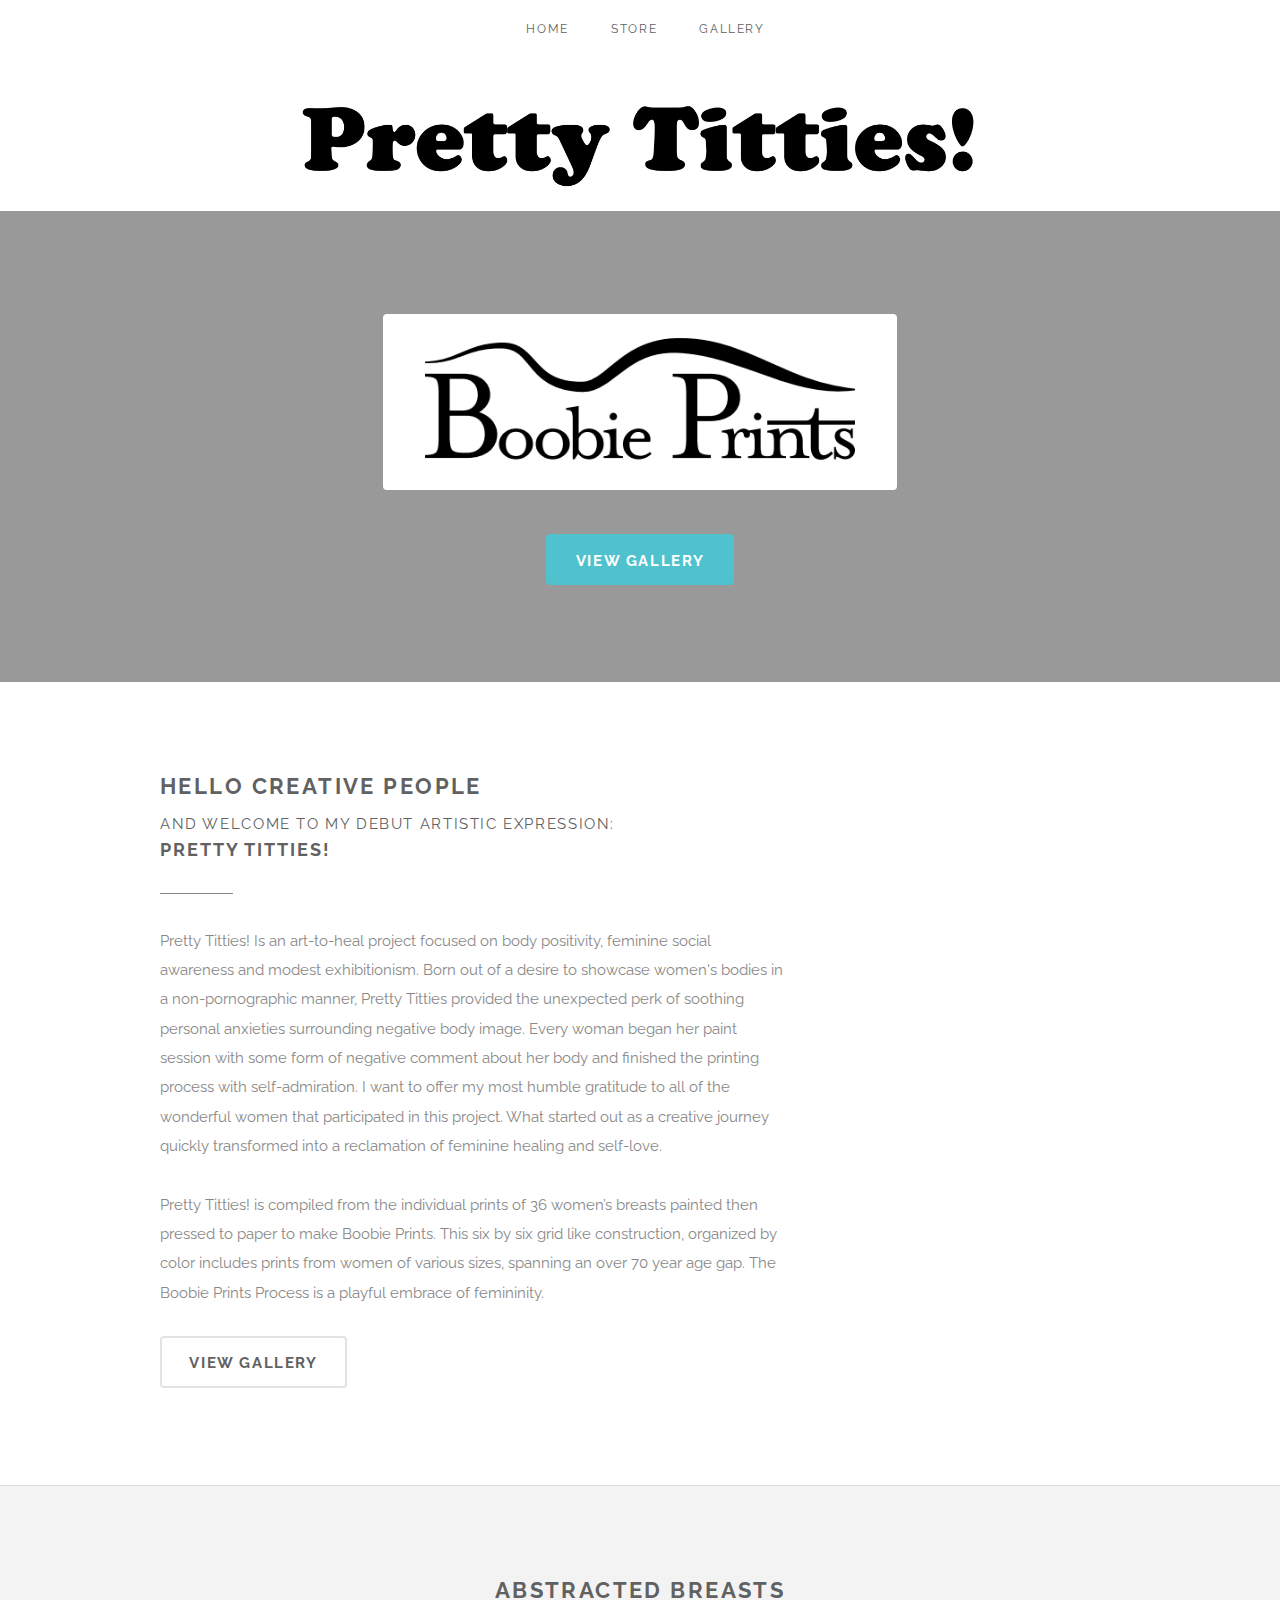
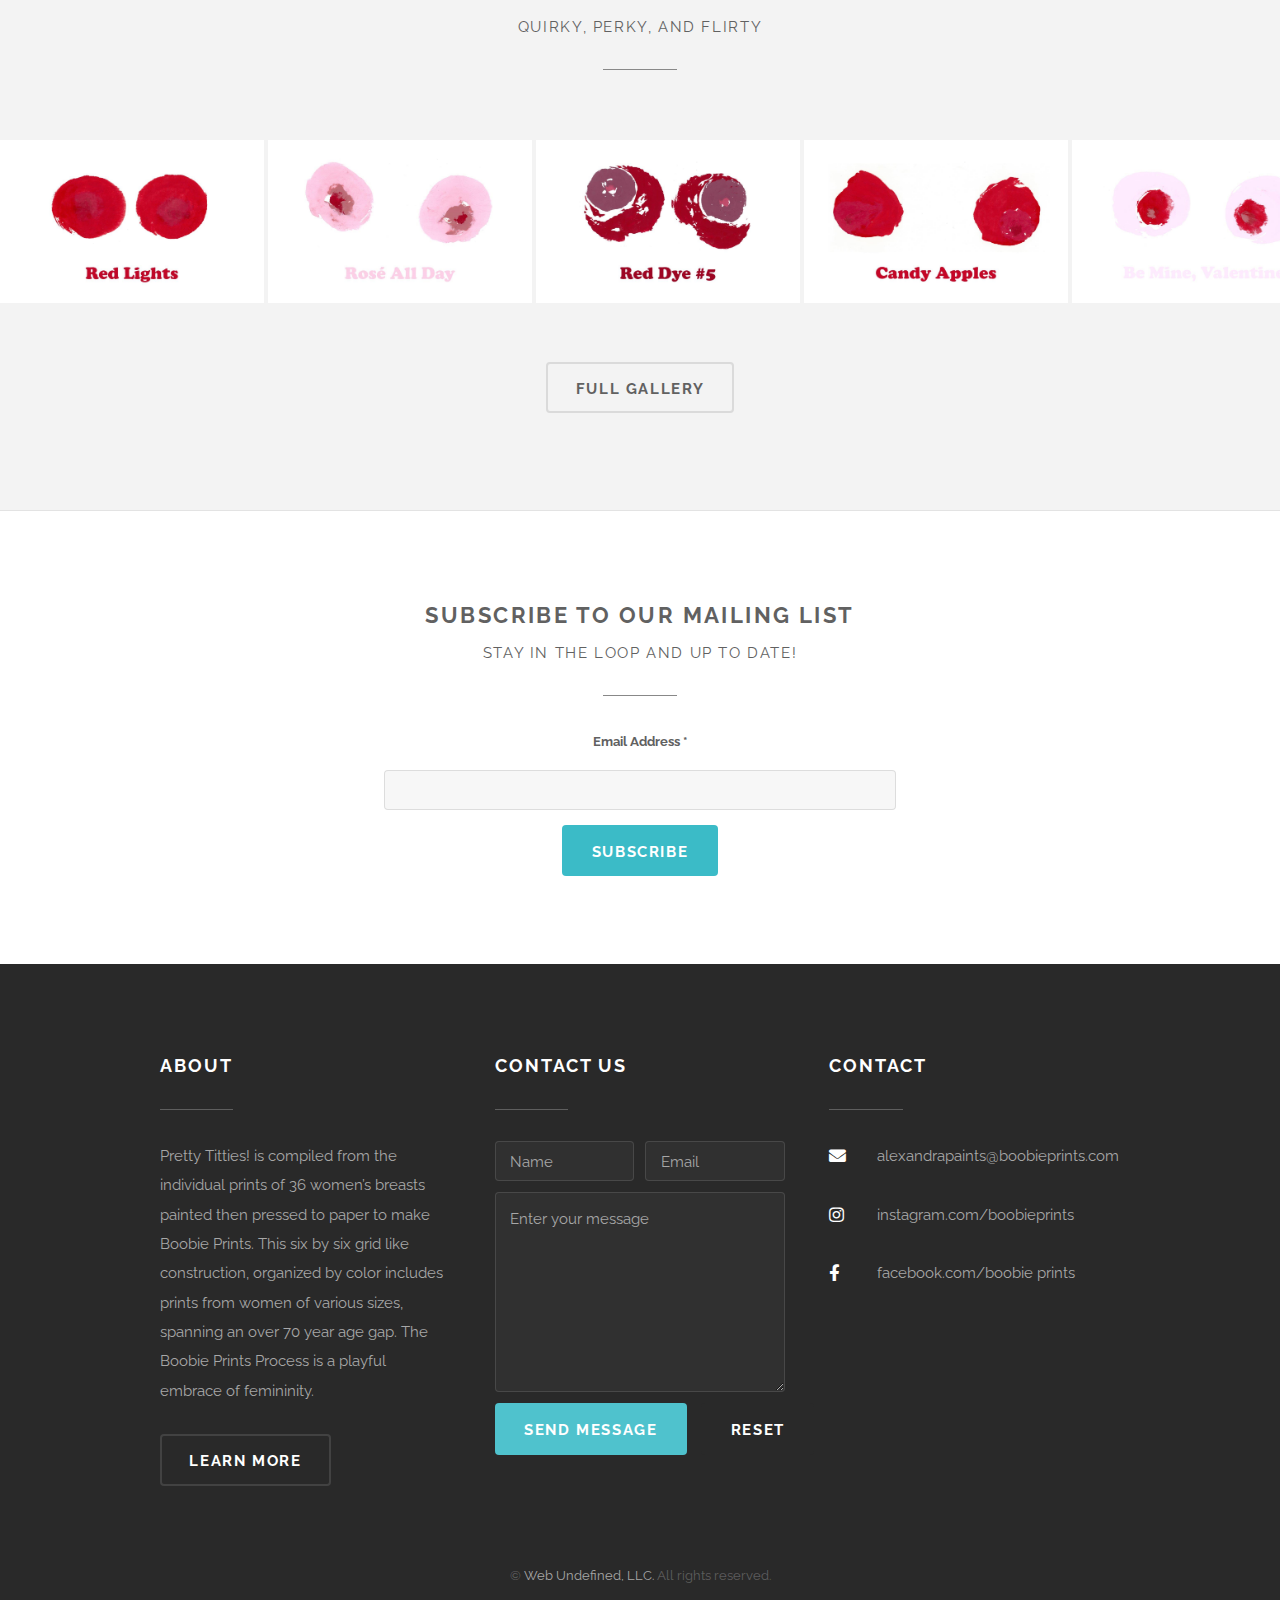
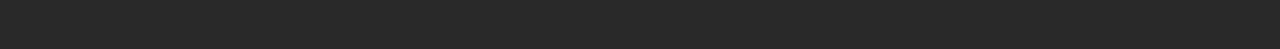
==== commit 2f3fa48a: "email changes" ====
--- a/index.html
+++ b/index.html
@@ -329,7 +329,7 @@
 						<li>
 							<h4 class="icon solid fa-envelope"><span class="label">Email</span></h4>
 							<a
-								href="https://mail.google.com/mail/?view=cm&fs=1&to=alexnadrapaints@boobieprints.com&su=Subject&body=Body">alexnadrapaints@boobieprints.com</a>
+								href="https://mail.google.com/mail/?view=cm&fs=1&to=alexandrapaints@boobieprints.com&su=Subject&body=Body">alexandrapaints@boobieprints.com</a>
 						</li>
 						<!-- <li>
 							<h4 class="icon solid fa-phone"><span class="label">Phone</span></h4>
--- a/assets/css/main.css
+++ b/assets/css/main.css
@@ -3393,11 +3393,23 @@
     transition: filter 0.3s;
     background: #fff;
     padding: 30px;
-    border-radius: 2.5%;
-    filter: drop-shadow(0 0 0.3125rem #a0cbcf);
+    /* border-radius: 2.5%; */
+    /* filter: drop-shadow(0 0 0.3125rem #a0cbcf); */
+    /* border: 5px solid;
+    border-image: linear-gradient(45deg, purple, orange) 1; */
+    background: linear-gradient(#fff, #fff) padding-box,
+        linear-gradient(45deg, slateblue, coral) border-box;
+    border: 5px solid transparent;
+    border-radius: 35px;
 }
 .testimonial:hover {
-    filter: drop-shadow(0 0 1.5rem #4fc2cd);
+    filter: drop-shadow(0 0 0.75rem #cd4f4f);
+}
+.colored-cyan {
+    background-color: #4fc2cd;
+}
+.colored-cyan:hover {
+    background-color: #34959e;
 }
 .name {
     font-size: 1.25em;
@@ -3418,6 +3430,14 @@
         rgba(255, 255, 255, 1) 0%,
         rgba(255, 255, 255, 1) 50%,
         rgba(245, 245, 245, 1) 100%
+    );
+}
+.gradient-backdrop-2 {
+    background: linear-gradient(
+        0deg,
+        rgb(253, 246, 246) 0%,
+        rgb(238, 241, 239) 50%,
+        rgb(243, 241, 245) 100%
     );
 }
 
